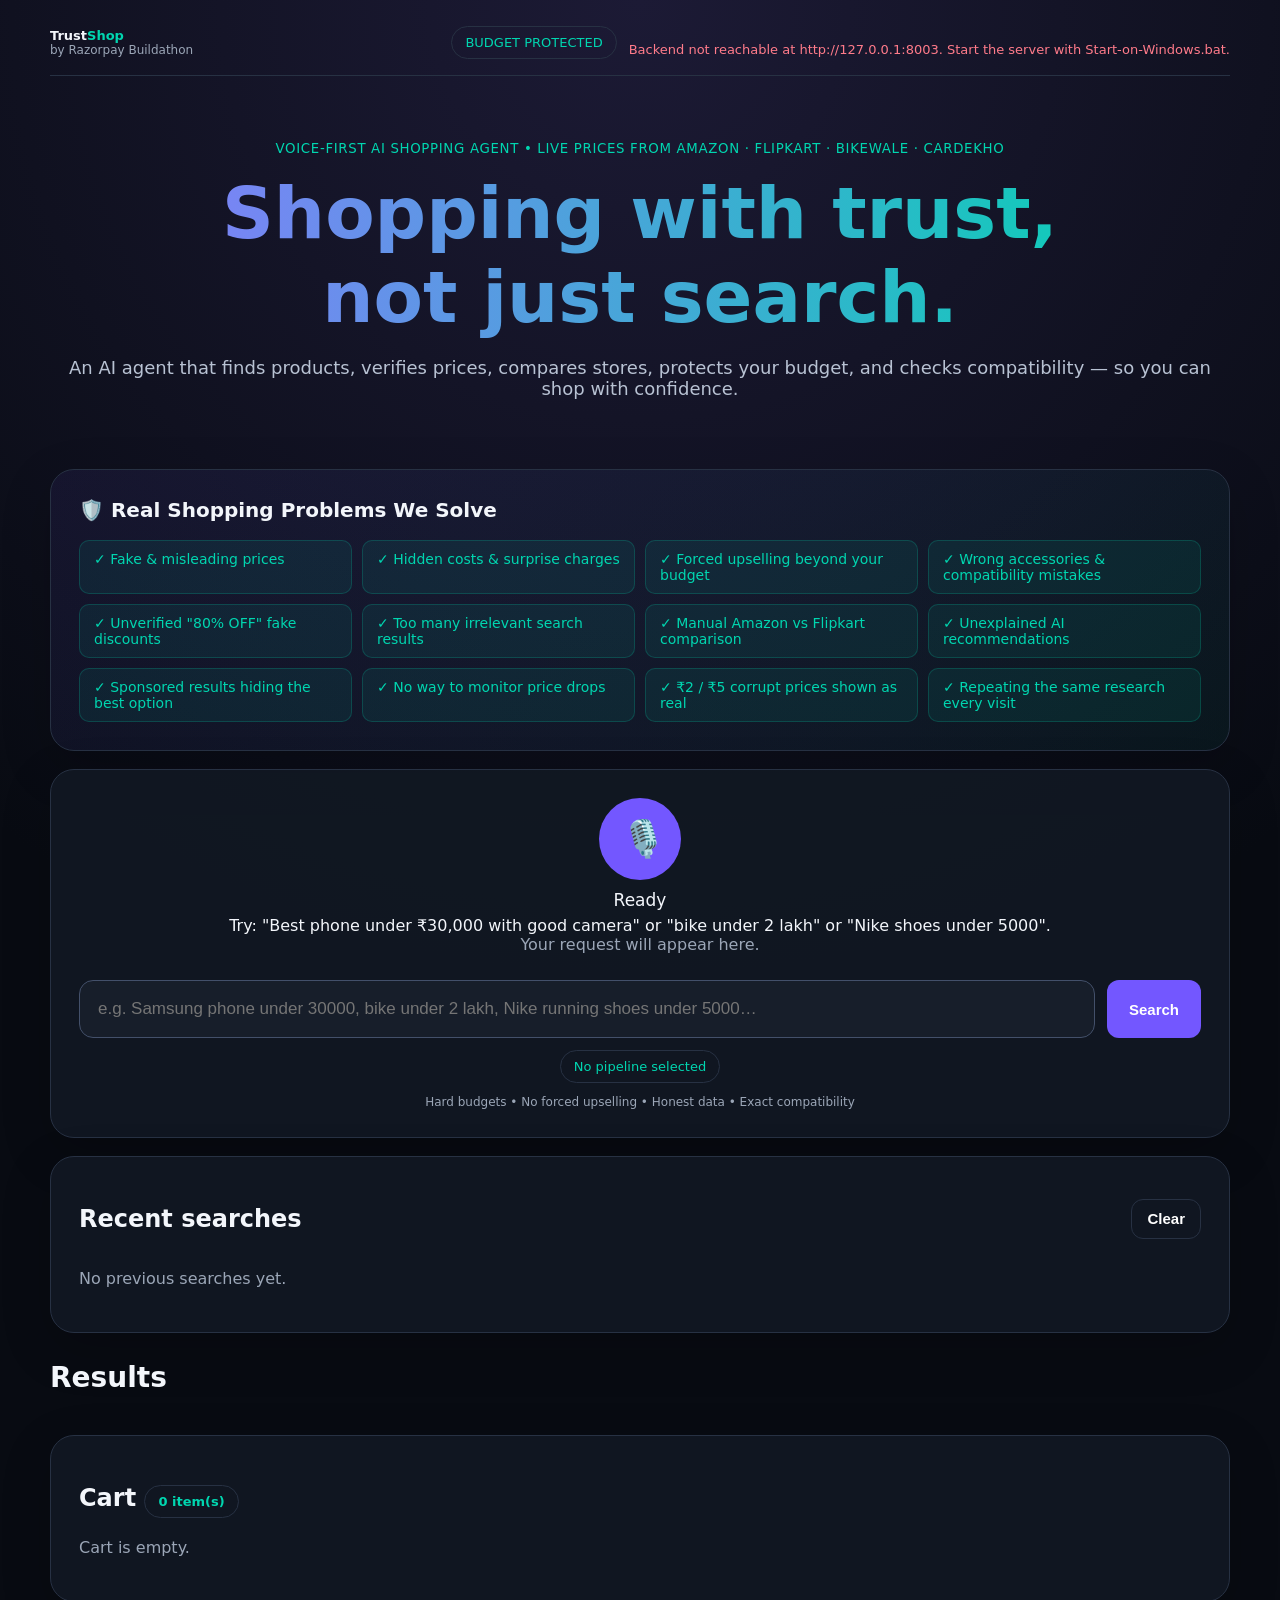
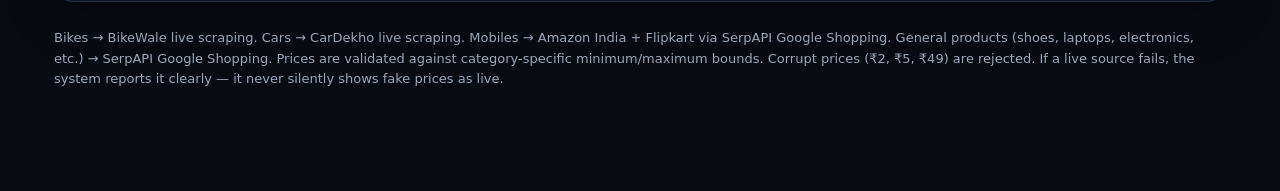
==== index.html @ 72bc0530 "TrustShop v3.2.0 - AI Shopping Agent (Razorpay Buildathon) FastAPI backend with mobile, bike, car, g" ====
<!doctype html>
<html lang="en">
<head>
  <meta charset="utf-8">
  <meta name="viewport" content="width=device-width, initial-scale=1">
  <title>TrustShop — AI Shopping Agent</title>
  <meta name="description" content="AI shopping agent that finds products across the web, verifies prices, protects your budget, checks compatibility, and helps you make a trustworthy purchase decision.">
  <link rel="stylesheet" href="styles.css">
</head>
<body>
<div class="app">
  <header class="topbar">
    <div class="brand">Trust<span>Shop</span> <small class="brand-sub">by Razorpay Buildathon</small></div>
    <div class="topbar-right">
      <div class="pill customer-first" title="Hard budgets · No forced upselling · Honest data · Exact compatibility">BUDGET PROTECTED</div>
      <div id="backendStatus" class="backend-status">Connecting…</div>
    </div>
  </header>

  <section class="hero">
    <small>VOICE-FIRST AI SHOPPING AGENT • LIVE PRICES FROM AMAZON · FLIPKART · BIKEWALE · CARDEKHO</small>
    <h1>Shopping with trust,<br>not just search.</h1>
    <p>An AI agent that finds products, verifies prices, compares stores, protects your budget, and checks compatibility — so you can shop with confidence.</p>
  </section>

  <!-- Problems Solved Dashboard -->
  <section class="panel problems-panel">
    <h2 class="problems-title">🛡️ Real Shopping Problems We Solve</h2>
    <div class="problems-grid">
      <div class="problem-item solved">✓ Fake &amp; misleading prices</div>
      <div class="problem-item solved">✓ Hidden costs &amp; surprise charges</div>
      <div class="problem-item solved">✓ Forced upselling beyond your budget</div>
      <div class="problem-item solved">✓ Wrong accessories &amp; compatibility mistakes</div>
      <div class="problem-item solved">✓ Unverified "80% OFF" fake discounts</div>
      <div class="problem-item solved">✓ Too many irrelevant search results</div>
      <div class="problem-item solved">✓ Manual Amazon vs Flipkart comparison</div>
      <div class="problem-item solved">✓ Unexplained AI recommendations</div>
      <div class="problem-item solved">✓ Sponsored results hiding the best option</div>
      <div class="problem-item solved">✓ No way to monitor price drops</div>
      <div class="problem-item solved">✓ ₹2 / ₹5 corrupt prices shown as real</div>
      <div class="problem-item solved">✓ Repeating the same research every visit</div>
    </div>
  </section>

  <section class="voice-card">
    <button id="mic" class="mic" type="button" aria-label="Start voice search">🎙️</button>
    <div id="status" class="status">Ready</div>
    <div id="assistant">Try: "Best phone under ₹30,000 with good camera" or "bike under 2 lakh" or "Nike shoes under 5000".</div>
    <div id="transcript" class="muted">Your request will appear here.</div>

    <div class="type-row">
      <input id="input" type="text" autocomplete="off"
             placeholder="e.g. Samsung phone under 30000, bike under 2 lakh, Nike running shoes under 5000…"
             aria-label="Search request">
      <button id="send" type="button">Search</button>
    </div>

    <div id="flow" class="pill">No pipeline selected</div>
    <div class="customer-rules">Hard budgets • No forced upselling • Honest data • Exact compatibility</div>

    <!-- Conversational context -->
    <div id="contextBar" class="context-bar hidden">
      <span id="contextLabel">Refining previous search:</span>
      <button id="clearContext" type="button" class="secondary small">New search</button>
    </div>
  </section>

  <section class="panel">
    <div class="head">
      <h2>Recent searches</h2>
      <button id="clear" type="button" class="secondary">Clear</button>
    </div>
    <div id="history"></div>
  </section>

  <!-- Price Watch Panel -->
  <section class="panel watchlist-panel" id="watchlistPanel" style="display:none">
    <div class="head">
      <h2>⏰ Price Watch</h2>
      <button id="clearWatch" type="button" class="secondary">Clear all</button>
    </div>
    <div id="watchlist"></div>
  </section>

  <section class="section-title">
    <h2 id="title">Results</h2>
    <div id="results" class="grid"></div>
  </section>

  <section id="cart" class="panel cart"></section>

  <p class="note">
    Bikes → BikeWale live scraping. Cars → CarDekho live scraping. Mobiles → Amazon India + Flipkart via SerpAPI Google Shopping.
    General products (shoes, laptops, electronics, etc.) → SerpAPI Google Shopping.
    Prices are validated against category-specific minimum/maximum bounds. Corrupt prices (₹2, ₹5, ₹49) are rejected.
    If a live source fails, the system reports it clearly — it never silently shows fake prices as live.
  </p>
</div>

<script src="app.js?v=20260905-v6"></script>
</body>
</html>
---- styles.css ----
:root {
  --bg: #080b12;
  --panel: #111722;
  --panel2: #171e2a;
  --text: #f3f6fb;
  --muted: #9ba6b7;
  --accent: #7357ff;
  --accent2: #00d6b0;
  --border: #273143;
  --warn: #ffcf66;
  --danger: #ff7b8a;
  --demo-color: #ff9a3c;
  --live-color: #00d6b0;
}

* { box-sizing: border-box; }

html, body {
  margin: 0;
  min-height: 100%;
  background: radial-gradient(circle at 50% 0, #1c1a35, #080b12 55%);
  color: var(--text);
  font-family: Inter, "Segoe UI", system-ui, sans-serif;
}

body { padding: 0 0 80px; }

.app {
  width: min(1180px, calc(100% - 32px));
  margin: auto;
}

/* ── Topbar ─────────────────────────────────────────────────────────────────── */
.topbar {
  display: flex;
  justify-content: space-between;
  align-items: center;
  gap: 20px;
  padding: 26px 0 16px;
  border-bottom: 1px solid var(--border);
}
.brand { font-size: 24px; font-weight: 800; }
.brand span { color: var(--accent2); }

/* ── Pill ───────────────────────────────────────────────────────────────────── */
.pill {
  display: inline-block;
  border: 1px solid var(--border);
  border-radius: 999px;
  padding: 8px 13px;
  color: var(--accent2);
  font-size: 13px;
}
.customer-first { cursor: help; }

/* ── Hero ───────────────────────────────────────────────────────────────────── */
.hero { text-align: center; padding: 62px 10px 34px; }
.hero small { color: var(--accent2); letter-spacing: .05em; }
.hero h1 {
  font-size: clamp(38px, 7vw, 72px);
  margin: 14px 0 10px;
  background: linear-gradient(90deg, #8b78ff, #00d6b0);
  -webkit-background-clip: text;
  background-clip: text;
  color: transparent;
}
.hero p { font-size: 18px; color: #b8c2d3; }

/* ── Cards ──────────────────────────────────────────────────────────────────── */
.voice-card, .panel {
  background: rgba(17, 23, 34, .96);
  border: 1px solid var(--border);
  border-radius: 24px;
  padding: 28px;
  margin: 18px 0;
  box-shadow: 0 16px 50px rgba(0,0,0,.18);
}
.voice-card { text-align: center; }

/* ── Mic button ─────────────────────────────────────────────────────────────── */
.mic {
  width: 82px; height: 82px;
  border: 0;
  border-radius: 50%;
  background: var(--accent);
  color: white;
  font-size: 36px;
  cursor: pointer;
  box-shadow: 0 0 0 0 rgba(115,87,255,.5);
  transition: transform .15s, box-shadow .15s;
}
.mic:hover { transform: scale(1.05); }
.mic.listening { box-shadow: 0 0 0 16px rgba(115,87,255,.14); animation: pulse 1.5s infinite; }
.mic:disabled { opacity: .4; cursor: not-allowed; }

@keyframes pulse {
  0%, 100% { box-shadow: 0 0 0 0 rgba(115,87,255,.4); }
  50% { box-shadow: 0 0 0 18px rgba(115,87,255,.08); }
}

.status { font-size: 17px; margin: 10px 0 6px; }
.backend-status { margin-top: 13px; font-size: 13px; color: var(--muted); }
.customer-rules { margin-top: 12px; color: var(--muted); font-size: 12px; }

/* ── Input row ──────────────────────────────────────────────────────────────── */
.type-row {
  display: flex;
  gap: 12px;
  margin: 26px 0 12px;
  text-align: left;
}
.type-row input {
  flex: 1;
  min-width: 0;
  height: 58px;
  padding: 0 18px;
  border: 1px solid #43506a;
  border-radius: 14px;
  background: var(--panel2);
  color: var(--text);
  font-size: 17px;
  outline: none;
}
.type-row input:focus {
  border-color: #9a8bff;
  box-shadow: 0 0 0 3px rgba(115,87,255,.18);
}

/* ── Buttons ────────────────────────────────────────────────────────────────── */
button {
  border: 0;
  border-radius: 12px;
  background: var(--accent);
  color: white;
  font-weight: 800;
  padding: 0 22px;
  min-height: 50px;
  cursor: pointer;
  font-size: 15px;
  transition: filter .12s;
}
button:hover { filter: brightness(1.08); }
button:disabled { opacity: .5; cursor: not-allowed; }
.secondary {
  background: transparent;
  border: 1px solid var(--border);
  min-height: 40px;
  padding: 0 15px;
  font-weight: 600;
}

/* ── Section title / grid ───────────────────────────────────────────────────── */
.section-title { margin-top: 28px; }
.section-title h2 { font-size: 28px; }
.head { display: flex; justify-content: space-between; align-items: center; gap: 15px; }
.grid {
  display: grid;
  grid-template-columns: repeat(auto-fill, minmax(290px, 1fr));
  gap: 18px;
}

/* ── Product card ───────────────────────────────────────────────────────────── */
.product {
  background: var(--panel2);
  border: 1px solid var(--border);
  border-radius: 18px;
  padding: 20px;
  display: flex;
  flex-direction: column;
  gap: 6px;
}
.product h3 { margin: 0; font-size: 18px; line-height: 1.35; }
.product img {
  width: 100%;
  height: 190px;
  object-fit: contain;
  background: #0d121b;
  border-radius: 12px;
  margin-bottom: 4px;
}
.brand { font-size: 13px; margin: 0; }
.specs { font-size: 13px; margin: 0; }
.source-note { font-size: 12px; margin: 0; }

/* ── Badges ─────────────────────────────────────────────────────────────────── */
.card-badges { display: flex; gap: 8px; flex-wrap: wrap; align-items: center; }
.live-badge {
  font-size: 12px;
  font-weight: 700;
  color: var(--live-color);
  background: rgba(0, 214, 176, .1);
  border: 1px solid rgba(0, 214, 176, .25);
  padding: 3px 8px;
  border-radius: 6px;
}
.demo-badge {
  font-size: 12px;
  font-weight: 700;
  color: var(--demo-color);
  background: rgba(255, 154, 60, .12);
  border: 1px solid rgba(255, 154, 60, .3);
  padding: 3px 8px;
  border-radius: 6px;
}
.demo-warning {
  font-size: 11px;
  color: var(--demo-color);
}

/* ── Price block ────────────────────────────────────────────────────────────── */
.price { font-size: 22px; font-weight: 800; margin: 6px 0; }

.seller-prices { margin: 6px 0; }
.best-price { font-size: 20px; font-weight: 800; margin-bottom: 6px; }
.price-row {
  display: flex;
  justify-content: space-between;
  font-size: 13px;
  color: var(--muted);
  padding: 3px 0;
  border-top: 1px solid rgba(255,255,255,.05);
}

/* ── Match score / why block ────────────────────────────────────────────────── */
.why-product {
  margin: 8px 0;
  padding: 10px 12px;
  border: 1px solid var(--border);
  border-radius: 12px;
  color: #cbd4e3;
  font-size: 13px;
  line-height: 1.5;
}
.why-product p { margin: 4px 0; }
.match-score {
  font-size: 12px;
  font-weight: 700;
  color: var(--accent2);
  margin-bottom: 4px;
}
.match-score small { font-weight: 400; color: var(--muted); }

/* ── Actions ────────────────────────────────────────────────────────────────── */
.actions {
  display: flex;
  gap: 8px;
  flex-wrap: wrap;
  margin-top: 10px;
}
.actions button, .actions a, .action-link {
  min-height: 40px;
  padding: 0 12px;
  border-radius: 10px;
  font-weight: 700;
  font-size: 13px;
  text-decoration: none;
  display: inline-flex;
  align-items: center;
  justify-content: center;
  cursor: pointer;
}
.action-link {
  background: #273143;
  color: #fff;
  border: 1px solid var(--border);
  transition: filter .12s;
}
.action-link:hover { filter: brightness(1.15); }

/* ── Loading state ──────────────────────────────────────────────────────────── */
.loading-state { text-align: center; }
.loader {
  display: inline-block;
  width: 36px;
  height: 36px;
  border: 3px solid var(--border);
  border-top-color: var(--accent);
  border-radius: 50%;
  animation: spin .8s linear infinite;
  margin-bottom: 12px;
}
@keyframes spin { to { transform: rotate(360deg); } }

/* ── Recent history ─────────────────────────────────────────────────────────── */
.hist {
  display: flex;
  width: 100%;
  min-height: 64px;
  flex-direction: column;
  align-items: flex-start;
  text-align: left;
  background: var(--panel2);
  border: 1px solid transparent;
  margin: 9px 0;
  padding: 12px 16px;
  border-radius: 12px;
  transition: border-color .12s;
}
.hist:hover { border-color: var(--border); }
.hist b { font-size: 15px; }
.hist span { font-size: 12px; color: var(--muted); margin-top: 4px; }

/* ── Cart ───────────────────────────────────────────────────────────────────── */
.row {
  display: flex;
  justify-content: space-between;
  gap: 16px;
  align-items: center;
  padding: 12px 0;
  border-bottom: 1px solid var(--border);
}
.cart-row { flex-wrap: wrap; }
.cart-total { border-bottom: none; }
.qty-controls { display: flex; gap: 6px; }
.qty-controls button {
  min-height: 32px;
  padding: 0 12px;
  font-size: 16px;
  font-weight: 900;
  border-radius: 8px;
}
.remove-btn { background: rgba(255,123,138,.15); color: var(--danger); border: 1px solid var(--danger); }
.remove-btn:hover { background: rgba(255,123,138,.25); filter: none; }
.price-change { font-size: 11px; color: var(--warn); display: block; }

.recommendations h3 { margin-top: 0; }
.recommendations .row button { min-height: 34px; padding: 0 12px; font-size: 13px; }
.compat-warn { color: var(--warn); font-size: 13px; }

/* ── Source note panel ──────────────────────────────────────────────────────── */
.source-note-panel { grid-column: 1 / -1; }

/* ── Footer note ────────────────────────────────────────────────────────────── */
.note { color: var(--muted); font-size: 13px; line-height: 1.6; padding: 8px 4px; }
.error-detail { word-break: break-all; }

/* ── Utilities ──────────────────────────────────────────────────────────────── */
.muted { color: var(--muted); }
.success { color: var(--accent2); }
.error { color: var(--danger); }

/* ── Responsive ─────────────────────────────────────────────────────────────── */
@media (max-width: 650px) {
  .app { width: calc(100% - 20px); }
  .topbar { align-items: flex-start; flex-wrap: wrap; }
  .hero { padding-top: 40px; }
  .type-row { flex-direction: column; }
  .type-row input, .type-row button { width: 100%; }
  .grid { grid-template-columns: 1fr; }
  .actions { flex-direction: column; }
  .actions button, .action-link { width: 100%; }
  .cart-row { flex-direction: column; align-items: flex-start; }
}

/* ── Brand update ───────────────────────────────────────────────────────────── */
.brand-sub { font-size: 12px; color: var(--muted); font-weight: 400; display: block; }
.topbar-right { display: flex; align-items: center; gap: 12px; flex-wrap: wrap; }

/* ── Problems Solved Panel ──────────────────────────────────────────────────── */
.problems-panel { background: linear-gradient(135deg, rgba(115,87,255,.08), rgba(0,214,176,.05)); }
.problems-title { margin: 0 0 18px; font-size: 20px; }
.problems-grid {
  display: grid;
  grid-template-columns: repeat(auto-fill, minmax(240px, 1fr));
  gap: 10px;
}
.problem-item {
  padding: 10px 14px;
  border-radius: 10px;
  font-size: 14px;
  font-weight: 500;
}
.problem-item.solved {
  color: var(--accent2);
  background: rgba(0, 214, 176, .08);
  border: 1px solid rgba(0, 214, 176, .2);
}

/* ── Context bar ────────────────────────────────────────────────────────────── */
.context-bar {
  display: flex;
  align-items: center;
  gap: 12px;
  margin-top: 10px;
  padding: 8px 14px;
  background: rgba(115, 87, 255, .1);
  border: 1px solid rgba(115, 87, 255, .3);
  border-radius: 10px;
  font-size: 13px;
  color: var(--accent);
  text-align: left;
}
.context-bar.hidden { display: none; }
.context-bar .secondary.small { min-height: 28px; padding: 0 10px; font-size: 12px; }

/* ── Price Watch Panel ──────────────────────────────────────────────────────── */
.watchlist-panel {}
.watch-row {
  display: flex;
  justify-content: space-between;
  align-items: center;
  gap: 12px;
  padding: 12px 0;
  border-bottom: 1px solid var(--border);
}
.watch-info { flex: 1; }
.watch-info b { display: block; margin-bottom: 4px; }
.watch-info .muted { font-size: 13px; }
.secondary.small { min-height: 32px; padding: 0 12px; font-size: 13px; }

/* ── Watch button ───────────────────────────────────────────────────────────── */
.watch-btn {
  background: rgba(115, 87, 255, .12);
  border: 1px solid rgba(115, 87, 255, .3) !important;
  color: var(--accent);
  font-weight: 600;
}
.watch-btn:hover { background: rgba(115, 87, 255, .22); filter: none; }

/* ── Best match badge ───────────────────────────────────────────────────────── */
.best-match-badge {
  font-size: 12px;
  font-weight: 700;
  color: var(--warn);
  background: rgba(255, 207, 102, .12);
  border: 1px solid rgba(255, 207, 102, .3);
  padding: 3px 8px;
  border-radius: 6px;
}

/* ── Match score colors ─────────────────────────────────────────────────────── */
.match-score {
  display: flex;
  align-items: center;
  gap: 8px;
  flex-wrap: wrap;
  margin-bottom: 8px;
}
.score-num { font-size: 20px; font-weight: 900; }
.score-label { font-size: 12px; font-weight: 600; text-transform: uppercase; letter-spacing: .04em; }
.score-high .score-num { color: var(--accent2); }
.score-mid .score-num { color: var(--warn); }
.score-low .score-num { color: var(--danger); }

/* ── Match reasons & warnings ───────────────────────────────────────────────── */
.match-reasons, .match-warnings { display: flex; flex-wrap: wrap; gap: 6px; margin: 6px 0; }
.reason-tag {
  font-size: 12px;
  background: rgba(0, 214, 176, .1);
  color: var(--accent2);
  border: 1px solid rgba(0, 214, 176, .2);
  padding: 3px 8px;
  border-radius: 6px;
}
.warn-tag {
  font-size: 12px;
  background: rgba(255, 207, 102, .1);
  color: var(--warn);
  border: 1px solid rgba(255, 207, 102, .25);
  padding: 3px 8px;
  border-radius: 6px;
}

/* ── Trust layer ────────────────────────────────────────────────────────────── */
.trust-layer {
  display: flex;
  flex-wrap: wrap;
  gap: 6px;
  margin: 6px 0;
  padding: 8px 10px;
  background: rgba(255,255,255,.03);
  border-radius: 8px;
  border: 1px solid var(--border);
}
.trust-ok { font-size: 12px; color: var(--accent2); }
.trust-demo { font-size: 12px; color: var(--demo-color); }
.trust-warn { font-size: 12px; color: var(--warn); }
.trust-muted { font-size: 12px; color: var(--muted); }

/* ── Price comparison note ──────────────────────────────────────────────────── */
.price-compare-note {
  font-size: 13px;
  font-weight: 600;
  color: var(--accent2);
  padding-top: 4px;
  margin-top: 4px;
  border-top: 1px dashed rgba(0,214,176,.2);
}
.price-row .action-link.small { min-height: 24px; padding: 0 6px; font-size: 11px; }

/* ── No results tips ────────────────────────────────────────────────────────── */
.no-results-tips ul { padding-left: 20px; margin: 8px 0; }
.no-results-tips li { margin: 4px 0; font-size: 14px; }

/* ── Budget protection note ─────────────────────────────────────────────────── */
.budget-note { color: var(--accent2); font-weight: 600; }

/* ── Checkout button ────────────────────────────────────────────────────────── */
.checkout-btn {
  background: linear-gradient(135deg, var(--accent), var(--accent2));
  color: white;
  font-weight: 800;
  font-size: 16px;
  padding: 0 32px;
  min-height: 56px;
  border-radius: 14px;
  border: 0;
  cursor: pointer;
  transition: filter .12s;
}
.checkout-btn:hover { filter: brightness(1.1); }

/* ── Cart note ──────────────────────────────────────────────────────────────── */
.cart-note { font-size: 12px; margin-top: 4px; }

/* ── Compatibility note ─────────────────────────────────────────────────────── */
.compat-note { font-size: 13px; color: var(--accent2); margin: 0 0 6px; }

/* ── Trust checkout panel ───────────────────────────────────────────────────── */
.trust-checkout-panel h3 { margin: 0 0 14px; }
.trust-checkout-grid {
  display: grid;
  grid-template-columns: repeat(auto-fill, minmax(200px, 1fr));
  gap: 8px;
}
.trust-checkout-item {
  font-size: 14px;
  color: var(--accent2);
  padding: 8px 12px;
  background: rgba(0,214,176,.07);
  border-radius: 8px;
  border: 1px solid rgba(0,214,176,.15);
}

/* ── Form inputs ────────────────────────────────────────────────────────────── */
.form-group { margin-bottom: 16px; }
.form-group label { display: block; font-size: 13px; color: var(--muted); margin-bottom: 6px; }
.form-input {
  width: 100%;
  padding: 12px 16px;
  background: var(--panel2);
  color: var(--text);
  border: 1px solid var(--border);
  border-radius: 10px;
  font-size: 15px;
  font-family: inherit;
  outline: none;
  box-sizing: border-box;
  resize: vertical;
}
.form-input:focus {
  border-color: var(--accent);
  box-shadow: 0 0 0 3px rgba(115,87,255,.15);
}

/* ── Order status tracker ───────────────────────────────────────────────────── */
.order-status-track {
  display: flex;
  justify-content: center;
  gap: 8px;
  flex-wrap: wrap;
  margin: 24px 0;
}
.status-step {
  padding: 8px 16px;
  border-radius: 999px;
  font-size: 13px;
  font-weight: 600;
  background: var(--panel2);
  color: var(--muted);
  border: 1px solid var(--border);
}
.status-step.active {
  background: rgba(0, 214, 176, .12);
  color: var(--accent2);
  border-color: rgba(0, 214, 176, .3);
}

/* ── Backend status badges ──────────────────────────────────────────────────── */
.backend-status.success { color: var(--accent2); }
.backend-status.error { color: var(--danger); }

/* ── Spec tags (vehicle engine, body type, fuel) ───────────────────────────── */
.spec-tags {
  display: flex;
  flex-wrap: wrap;
  gap: 5px;
  margin: 6px 0 10px;
}
.spec-engine {
  font-size: 11px;
  font-weight: 700;
  padding: 3px 9px;
  border-radius: 6px;
  background: rgba(115, 87, 255, .15);
  color: var(--accent);
  border: 1px solid rgba(115, 87, 255, .3);
  letter-spacing: .02em;
}
.spec-ev {
  font-size: 11px;
  font-weight: 700;
  padding: 3px 9px;
  border-radius: 6px;
  background: rgba(0, 214, 176, .12);
  color: var(--accent2);
  border: 1px solid rgba(0, 214, 176, .25);
}
.spec-tag {
  font-size: 11px;
  padding: 3px 8px;
  border-radius: 6px;
  background: rgba(255,255,255,.05);
  color: var(--muted);
  border: 1px solid var(--border);
  text-transform: capitalize;
}

/* ── Engine CC badge (in card-badges row) ───────────────────────────────────── */
.cc-badge {
  background: rgba(115, 87, 255, .18);
  color: var(--accent);
  border: 1px solid rgba(115, 87, 255, .35);
  border-radius: 6px;
  padding: 2px 7px;
  font-size: 11px;
  font-weight: 700;
  letter-spacing: .03em;
}

/* ── Card polish — hover lift & subtle glow ─────────────────────────────────── */
.product {
  transition: transform .15s ease, box-shadow .15s ease;
}
.product:hover {
  transform: translateY(-3px);
  box-shadow: 0 8px 30px rgba(115, 87, 255, .12);
}

/* ── Match score improvement — larger number ─────────────────────────────────── */
.score-num {
  font-size: 28px;
  font-weight: 900;
  line-height: 1;
  letter-spacing: -.02em;
}
.score-label {
  font-size: 11px;
  font-weight: 500;
  opacity: .7;
  margin-top: 2px;
}

/* ── Budget note in loading state ────────────────────────────────────────────── */
.loading-state .budget-note,
.loading-state p.muted {
  font-size: 14px;
  margin: 4px 0;
}
.loading-state {
  text-align: center;
  padding: 32px 20px;
}

/* ── Better product name typography ──────────────────────────────────────────── */
.product h3 {
  font-size: 15px;
  font-weight: 700;
  line-height: 1.4;
  margin: 8px 0 4px;
  color: var(--text);
}
.product .brand {
  font-size: 12px;
  margin: 0 0 8px;
  font-weight: 600;
  text-transform: uppercase;
  letter-spacing: .06em;
  color: var(--accent2);
  opacity: .75;
}

/* ── Watch price inline input ────────────────────────────────────────────────── */
.watch-inline {
  display: flex;
  gap: 6px;
  align-items: center;
  margin-top: 6px;
  flex-wrap: wrap;
}
.watch-input {
  flex: 1;
  min-width: 120px;
  padding: 6px 10px;
  background: var(--panel2);
  color: var(--text);
  border: 1px solid var(--accent);
  border-radius: 8px;
  font-size: 14px;
  font-family: inherit;
  outline: none;
}
.watch-confirm {
  background: var(--accent2);
  color: #000;
  font-weight: 700;
  font-size: 13px;
  border: 0;
  border-radius: 8px;
  padding: 6px 14px;
  cursor: pointer;
  min-height: unset;
}

/* ── Source note panel ───────────────────────────────────────────────────────── */
.source-note-panel {
  border-top: 2px dashed var(--border);
  margin-top: 8px;
  font-size: 13px;
}
.source-note-panel b { color: var(--muted); }

/* ── Frequently Bought Together (Flipkart-style accessories) ─────────────────── */
.fbt-panel {
  margin-top: 24px;
  border-top: 2px solid var(--accent);
  background: linear-gradient(135deg, #111722 80%, #131b2e);
}
.fbt-header {
  display: flex;
  align-items: center;
  gap: 10px;
  flex-wrap: wrap;
  margin-bottom: 8px;
}
.fbt-title {
  font-size: 16px;
  font-weight: 800;
  color: var(--text);
}
.fbt-subtitle {
  font-size: 13px;
  color: var(--muted);
  flex: 1;
}
.fbt-live-badge {
  background: var(--live-color);
  color: #000;
  font-size: 10px;
  font-weight: 700;
  padding: 2px 8px;
  border-radius: 999px;
  letter-spacing: .06em;
}
.acc-types-container {
  display: flex;
  flex-direction: column;
  gap: 18px;
  margin-top: 12px;
}
.acc-type-group {}
.acc-type-label {
  font-size: 13px;
  font-weight: 700;
  color: var(--accent2);
  text-transform: uppercase;
  letter-spacing: .07em;
  margin: 0 0 8px;
}
.acc-type-cards {
  display: flex;
  gap: 12px;
  overflow-x: auto;
  padding-bottom: 4px;
  scrollbar-width: thin;
  scrollbar-color: var(--border) transparent;
}
.acc-card {
  display: flex;
  flex-direction: column;
  background: var(--panel2);
  border: 1px solid var(--border);
  border-radius: 12px;
  padding: 12px;
  min-width: 180px;
  max-width: 200px;
  flex-shrink: 0;
  transition: border-color .2s, transform .15s;
}
.acc-card:hover {
  border-color: var(--accent);
  transform: translateY(-2px);
}
.acc-img {
  width: 100%;
  height: 90px;
  object-fit: contain;
  border-radius: 8px;
  background: #1c2333;
  margin-bottom: 8px;
}
.acc-img-placeholder {
  width: 100%;
  height: 90px;
  display: flex;
  align-items: center;
  justify-content: center;
  font-size: 36px;
  background: #1c2333;
  border-radius: 8px;
  margin-bottom: 8px;
}
.acc-info {
  display: flex;
  flex-direction: column;
  gap: 4px;
  flex: 1;
}
.acc-name {
  font-size: 12px;
  font-weight: 600;
  color: var(--text);
  margin: 0;
  line-height: 1.4;
  display: -webkit-box;
  -webkit-line-clamp: 2;
  -webkit-box-orient: vertical;
  overflow: hidden;
}
.acc-reason {
  font-size: 11px;
  margin: 0;
  line-height: 1.3;
  opacity: .8;
}
.acc-footer {
  display: flex;
  align-items: center;
  justify-content: space-between;
  gap: 4px;
  margin-top: 4px;
}
.acc-price {
  font-size: 14px;
  font-weight: 800;
  color: var(--accent2);
}
.acc-badge {
  font-size: 9px;
  font-weight: 700;
  padding: 2px 6px;
  border-radius: 999px;
  letter-spacing: .05em;
}
.acc-badge.live { background: var(--live-color); color: #000; }
.acc-badge.demo { background: var(--border); color: var(--muted); }
.acc-actions {
  display: flex;
  gap: 6px;
  margin-top: 6px;
  align-items: center;
}
.acc-add-btn {
  flex: 1;
  background: var(--accent);
  color: #fff;
  font-size: 12px;
  font-weight: 700;
  border: 0;
  border-radius: 8px;
  padding: 6px 10px;
  cursor: pointer;
  min-height: unset;
  transition: background .15s;
}
.acc-add-btn:hover { background: #5e44e8; }
.acc-view-link {
  font-size: 11px;
  color: var(--muted);
  text-decoration: none;
  white-space: nowrap;
}
.acc-view-link:hover { color: var(--text); }
.acc-badge-sm {
  font-size: 10px;
  background: var(--accent);
  color: #fff;
  padding: 1px 6px;
  border-radius: 999px;
  font-weight: 700;
  letter-spacing: .04em;
  vertical-align: middle;
}
.compat-note {
  font-size: 12px;
  color: var(--accent2);
  margin: 2px 0 8px;
}
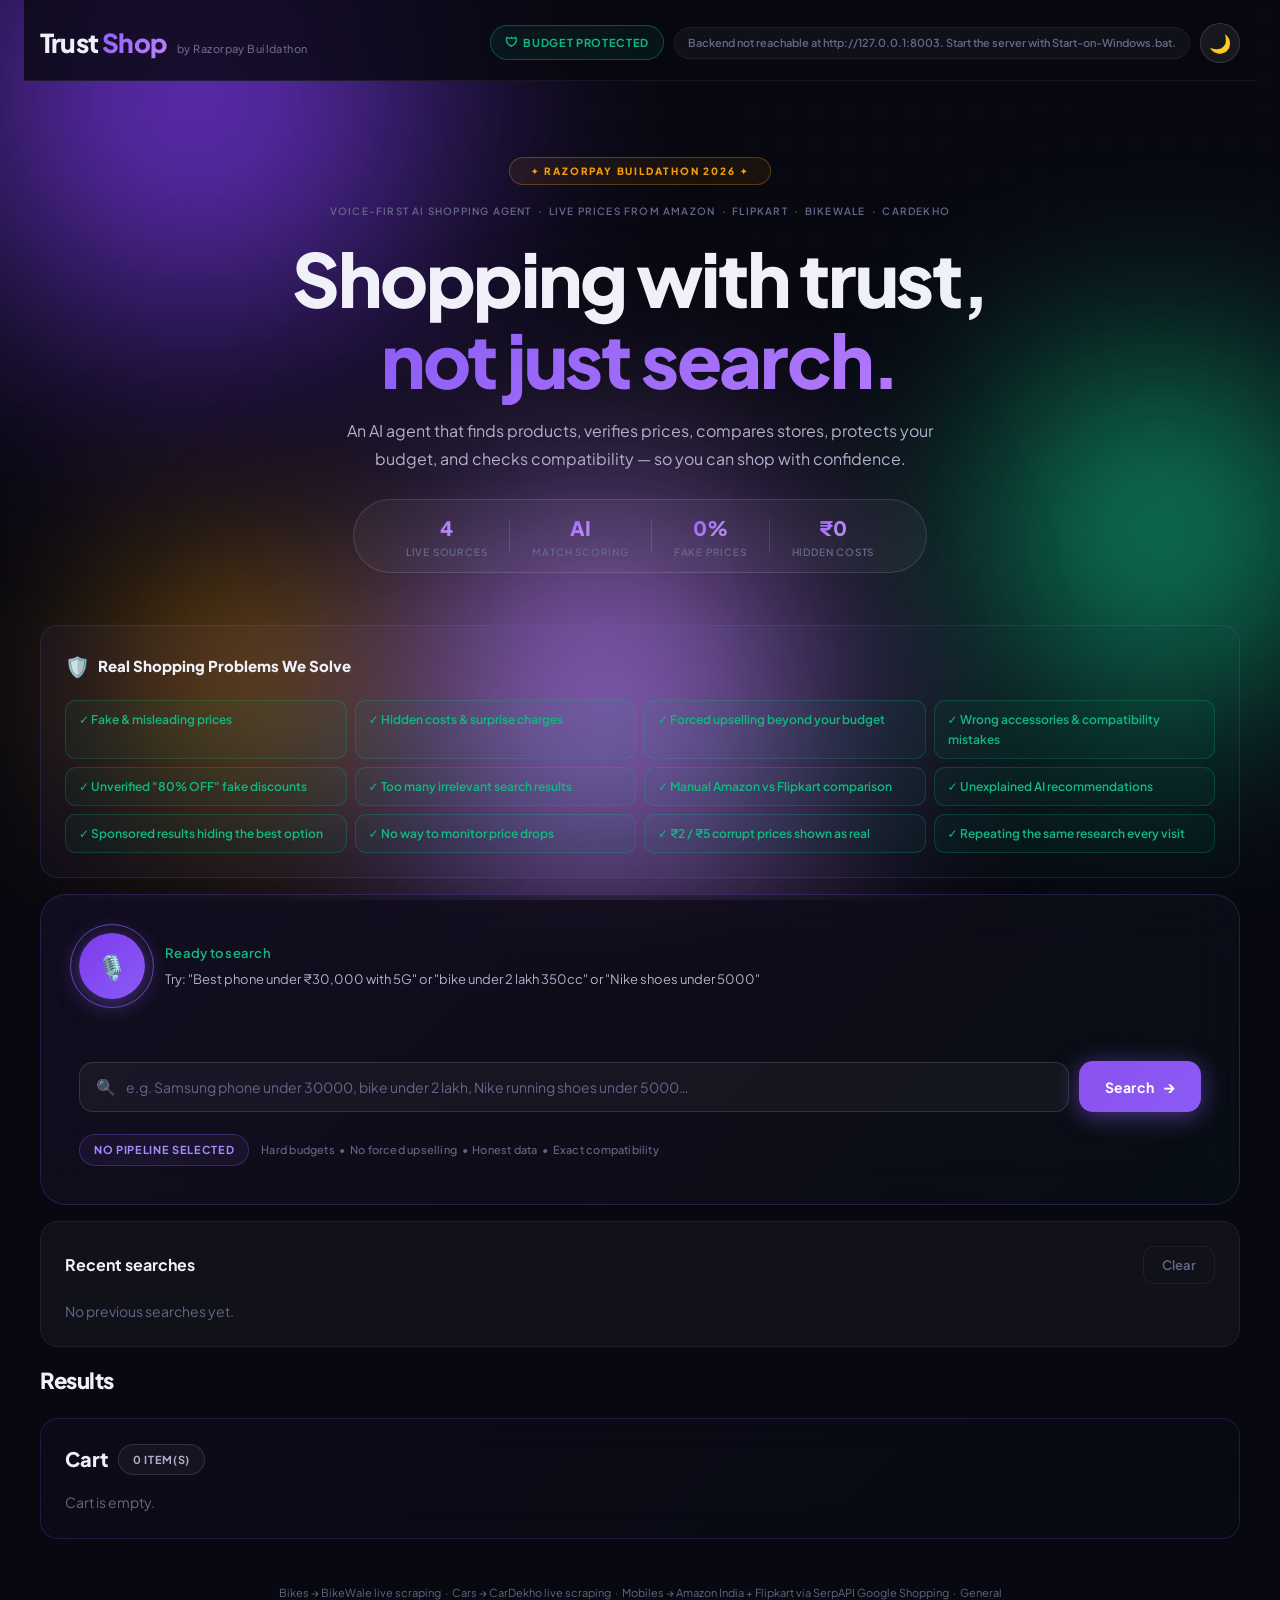
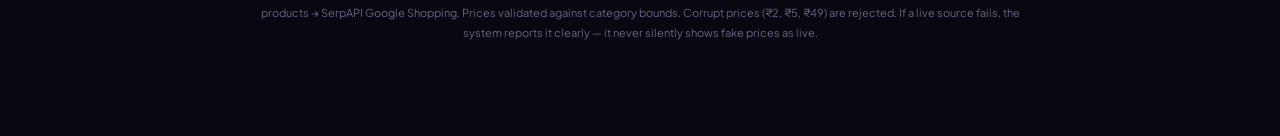
==== commit 69070852: "feat: premium UI v4 + model-specific accessories for mobile/bike/car - styles.css: full redesign — v" ====
--- a/index.html
+++ b/index.html
@@ -1,31 +1,61 @@
 <!doctype html>
-<html lang="en">
+<html lang="en" data-theme="dark">
 <head>
   <meta charset="utf-8">
   <meta name="viewport" content="width=device-width, initial-scale=1">
   <title>TrustShop — AI Shopping Agent</title>
   <meta name="description" content="AI shopping agent that finds products across the web, verifies prices, protects your budget, checks compatibility, and helps you make a trustworthy purchase decision.">
+  <link rel="preconnect" href="https://fonts.googleapis.com">
+  <link rel="preconnect" href="https://fonts.gstatic.com" crossorigin>
+  <link href="https://fonts.googleapis.com/css2?family=Plus+Jakarta+Sans:ital,wght@0,400;0,500;0,600;0,700;0,800;1,400&display=swap" rel="stylesheet">
   <link rel="stylesheet" href="styles.css">
 </head>
 <body>
+
+<!-- Animated background -->
+<div class="bg-canvas" aria-hidden="true">
+  <div class="orb orb-1"></div>
+  <div class="orb orb-2"></div>
+  <div class="orb orb-3"></div>
+  <div class="orb orb-4"></div>
+  <div class="grid-overlay"></div>
+</div>
+
 <div class="app">
+
   <header class="topbar">
-    <div class="brand">Trust<span>Shop</span> <small class="brand-sub">by Razorpay Buildathon</small></div>
+    <div class="brand">
+      Trust<span>Shop</span>
+      <small class="brand-sub">by Razorpay Buildathon</small>
+    </div>
     <div class="topbar-right">
-      <div class="pill customer-first" title="Hard budgets · No forced upselling · Honest data · Exact compatibility">BUDGET PROTECTED</div>
+      <div class="pill customer-first" title="Hard budgets · No forced upselling · Honest data · Exact compatibility">
+        <span class="shield-icon">🛡</span> BUDGET PROTECTED
+      </div>
       <div id="backendStatus" class="backend-status">Connecting…</div>
+      <button id="themeToggle" class="theme-toggle" aria-label="Toggle dark/light mode" title="Toggle theme">🌙</button>
     </div>
   </header>
 
   <section class="hero">
-    <small>VOICE-FIRST AI SHOPPING AGENT • LIVE PRICES FROM AMAZON · FLIPKART · BIKEWALE · CARDEKHO</small>
-    <h1>Shopping with trust,<br>not just search.</h1>
-    <p>An AI agent that finds products, verifies prices, compares stores, protects your budget, and checks compatibility — so you can shop with confidence.</p>
-  </section>
-
-  <!-- Problems Solved Dashboard -->
+    <div class="hero-badge">✦ RAZORPAY BUILDATHON 2026 ✦</div>
+    <small class="hero-ticker">VOICE-FIRST AI SHOPPING AGENT &nbsp;·&nbsp; LIVE PRICES FROM AMAZON &nbsp;·&nbsp; FLIPKART &nbsp;·&nbsp; BIKEWALE &nbsp;·&nbsp; CARDEKHO</small>
+    <h1>Shopping with trust,<br><span class="gradient-text">not just search.</span></h1>
+    <p class="hero-desc">An AI agent that finds products, verifies prices, compares stores, protects your budget, and checks compatibility — so you can shop with confidence.</p>
+    <div class="hero-stats">
+      <div class="stat"><span class="stat-num">4</span><span class="stat-label">Live Sources</span></div>
+      <div class="stat-divider"></div>
+      <div class="stat"><span class="stat-num">AI</span><span class="stat-label">Match Scoring</span></div>
+      <div class="stat-divider"></div>
+      <div class="stat"><span class="stat-num">0%</span><span class="stat-label">Fake Prices</span></div>
+      <div class="stat-divider"></div>
+      <div class="stat"><span class="stat-num">₹0</span><span class="stat-label">Hidden Costs</span></div>
+    </div>
+  </section>
+
+  <!-- Problems Solved -->
   <section class="panel problems-panel">
-    <h2 class="problems-title">🛡️ Real Shopping Problems We Solve</h2>
+    <h2 class="problems-title"><span class="problems-icon">🛡️</span> Real Shopping Problems We Solve</h2>
     <div class="problems-grid">
       <div class="problem-item solved">✓ Fake &amp; misleading prices</div>
       <div class="problem-item solved">✓ Hidden costs &amp; surprise charges</div>
@@ -42,29 +72,44 @@
     </div>
   </section>
 
+  <!-- Search -->
   <section class="voice-card">
-    <button id="mic" class="mic" type="button" aria-label="Start voice search">🎙️</button>
-    <div id="status" class="status">Ready</div>
-    <div id="assistant">Try: "Best phone under ₹30,000 with good camera" or "bike under 2 lakh" or "Nike shoes under 5000".</div>
-    <div id="transcript" class="muted">Your request will appear here.</div>
+    <div class="voice-top">
+      <button id="mic" class="mic" type="button" aria-label="Start voice search">🎙️</button>
+      <div class="voice-labels">
+        <div id="status" class="status">Ready to search</div>
+        <div id="assistant" class="assistant-text">Try: "Best phone under ₹30,000 with 5G" or "bike under 2 lakh 350cc" or "Nike shoes under 5000"</div>
+      </div>
+    </div>
+
+    <div id="transcript" class="muted transcript"></div>
 
     <div class="type-row">
-      <input id="input" type="text" autocomplete="off"
-             placeholder="e.g. Samsung phone under 30000, bike under 2 lakh, Nike running shoes under 5000…"
-             aria-label="Search request">
-      <button id="send" type="button">Search</button>
-    </div>
-
-    <div id="flow" class="pill">No pipeline selected</div>
-    <div class="customer-rules">Hard budgets • No forced upselling • Honest data • Exact compatibility</div>
-
-    <!-- Conversational context -->
+      <div class="input-wrap">
+        <span class="input-icon">🔍</span>
+        <input id="input" type="text" autocomplete="off"
+               placeholder="e.g. Samsung phone under 30000, bike under 2 lakh, Nike running shoes under 5000…"
+               aria-label="Search request">
+      </div>
+      <button id="send" type="button">
+        <span>Search</span>
+        <span class="btn-arrow">→</span>
+      </button>
+    </div>
+
+    <div class="search-footer">
+      <div id="flow" class="pill flow-pill">No pipeline selected</div>
+      <div class="customer-rules">Hard budgets &nbsp;•&nbsp; No forced upselling &nbsp;•&nbsp; Honest data &nbsp;•&nbsp; Exact compatibility</div>
+    </div>
+
     <div id="contextBar" class="context-bar hidden">
+      <span class="context-icon">💬</span>
       <span id="contextLabel">Refining previous search:</span>
       <button id="clearContext" type="button" class="secondary small">New search</button>
     </div>
   </section>
 
+  <!-- History -->
   <section class="panel">
     <div class="head">
       <h2>Recent searches</h2>
@@ -73,7 +118,7 @@
     <div id="history"></div>
   </section>
 
-  <!-- Price Watch Panel -->
+  <!-- Price Watch -->
   <section class="panel watchlist-panel" id="watchlistPanel" style="display:none">
     <div class="head">
       <h2>⏰ Price Watch</h2>
@@ -82,21 +127,82 @@
     <div id="watchlist"></div>
   </section>
 
+  <!-- Results -->
   <section class="section-title">
     <h2 id="title">Results</h2>
     <div id="results" class="grid"></div>
   </section>
 
+  <!-- Cart -->
   <section id="cart" class="panel cart"></section>
 
   <p class="note">
-    Bikes → BikeWale live scraping. Cars → CarDekho live scraping. Mobiles → Amazon India + Flipkart via SerpAPI Google Shopping.
-    General products (shoes, laptops, electronics, etc.) → SerpAPI Google Shopping.
-    Prices are validated against category-specific minimum/maximum bounds. Corrupt prices (₹2, ₹5, ₹49) are rejected.
+    Bikes → BikeWale live scraping &nbsp;·&nbsp; Cars → CarDekho live scraping &nbsp;·&nbsp; Mobiles → Amazon India + Flipkart via SerpAPI Google Shopping &nbsp;·&nbsp;
+    General products → SerpAPI Google Shopping. Prices validated against category bounds. Corrupt prices (₹2, ₹5, ₹49) are rejected.
     If a live source fails, the system reports it clearly — it never silently shows fake prices as live.
   </p>
-</div>
-
-<script src="app.js?v=20260905-v6"></script>
+
+</div><!-- /.app -->
+
+<script src="app.js?v=20260905-v8"></script>
+<script>
+  // 3D mouse-tilt on product cards
+  (function () {
+    var MAX = 12; // max tilt degrees
+    function applyTilt(card, e) {
+      var r = card.getBoundingClientRect();
+      var cx = r.left + r.width / 2;
+      var cy = r.top + r.height / 2;
+      var dx = (e.clientX - cx) / (r.width / 2);
+      var dy = (e.clientY - cy) / (r.height / 2);
+      var rx = -dy * MAX;
+      var ry =  dx * MAX;
+      var scale = 1.035;
+      card.style.transform = 'perspective(1100px) rotateX(' + rx + 'deg) rotateY(' + ry + 'deg) scale3d(' + scale + ',' + scale + ',' + scale + ')';
+      card.classList.add('tilt-active');
+    }
+    function resetTilt(card) {
+      card.style.transform = '';
+      card.classList.remove('tilt-active');
+    }
+    function bindCards() {
+      document.querySelectorAll('.product').forEach(function (card) {
+        if (card._tiltBound) return;
+        card._tiltBound = true;
+        card.addEventListener('mousemove', function (e) { applyTilt(card, e); });
+        card.addEventListener('mouseleave', function () { resetTilt(card); });
+      });
+    }
+    // Bind now and after each search result renders via MutationObserver
+    bindCards();
+    var obs = new MutationObserver(bindCards);
+    obs.observe(document.getElementById('results') || document.body, { childList: true, subtree: true });
+  })();
+
+  // Theme toggle — runs after app.js so DOM is ready
+  (function () {
+    const btn = document.getElementById('themeToggle');
+    const root = document.documentElement;
+    const saved = localStorage.getItem('ts_theme') || 'dark';
+    if (saved === 'light') {
+      root.setAttribute('data-theme', 'light');
+      btn.textContent = '☀️';
+    } else {
+      root.setAttribute('data-theme', 'dark');
+    }
+    btn.addEventListener('click', function () {
+      const isLight = root.getAttribute('data-theme') === 'light';
+      if (isLight) {
+        root.setAttribute('data-theme', 'dark');
+        localStorage.setItem('ts_theme', 'dark');
+        btn.textContent = '🌙';
+      } else {
+        root.setAttribute('data-theme', 'light');
+        localStorage.setItem('ts_theme', 'light');
+        btn.textContent = '☀️';
+      }
+    });
+  })();
+</script>
 </body>
 </html>
--- a/styles.css
+++ b/styles.css
@@ -1,899 +1,907 @@
+/* ═══════════════════════════════════════════════════════════════════════════════
+   TRUSTSHOP — PREMIUM UI v4.0
+   Razorpay Buildathon 2026 · Neutral + Violet + Emerald · 3D
+   ═══════════════════════════════════════════════════════════════════════════════ */
+
+/* ── CSS Variables — Dark Mode (default) ─────────────────────────────────────── */
 :root {
-  --bg: #080b12;
-  --panel: #111722;
-  --panel2: #171e2a;
-  --text: #f3f6fb;
-  --muted: #9ba6b7;
-  --accent: #7357ff;
-  --accent2: #00d6b0;
-  --border: #273143;
-  --warn: #ffcf66;
-  --danger: #ff7b8a;
-  --demo-color: #ff9a3c;
-  --live-color: #00d6b0;
-}
-
-* { box-sizing: border-box; }
-
-html, body {
-  margin: 0;
-  min-height: 100%;
-  background: radial-gradient(circle at 50% 0, #1c1a35, #080b12 55%);
+  /* Backgrounds — near-black warm neutrals */
+  --bg:          #080810;
+  --bg-2:        #0f0f1a;
+  --bg-card:     rgba(255,255,255,0.035);
+  --bg-card-h:   rgba(255,255,255,0.065);
+  --bg-glass:    rgba(8,8,16,0.80);
+  --panel:       rgba(255,255,255,0.038);
+  --panel2:      rgba(255,255,255,0.068);
+
+  /* Text */
+  --text:        #f0f0f8;
+  --text-2:      #b0b0cc;
+  --muted:       #666688;
+
+  /* Borders */
+  --border:      rgba(255,255,255,0.06);
+  --border-s:    rgba(255,255,255,0.12);
+
+  /* Accents — violet primary, emerald secondary, amber gold (no blue) */
+  --accent:      #8b5cf6;      /* violet */
+  --accent-v2:   #a78bfa;      /* soft violet */
+  --accent-2:    #10b981;      /* emerald */
+  --accent-gold: #f59e0b;      /* amber */
+  --danger:      #f43f5e;      /* rose */
+  --warn:        #f59e0b;
+  --live-color:  #10b981;
+  --demo-color:  #fb923c;
+
+  /* Gradients — violet → soft-violet → emerald */
+  --grad-hero:   linear-gradient(135deg, #8b5cf6 0%, #c084fc 45%, #10b981 100%);
+  --grad-btn:    linear-gradient(135deg, #7c3aed 0%, #8b5cf6 100%);
+  --grad-card:   linear-gradient(135deg, rgba(139,92,246,0.07) 0%, rgba(16,185,129,0.04) 100%);
+  --grad-glow:   linear-gradient(135deg, rgba(139,92,246,0.22), rgba(16,185,129,0.10));
+
+  /* Shadows */
+  --shadow-card: 0 8px 40px rgba(0,0,0,0.55);
+  --shadow-btn:  0 4px 24px rgba(139,92,246,0.50);
+  --shadow-glow: 0 0 50px rgba(139,92,246,0.18);
+  --shadow-sel:  0 0 0 3px rgba(139,92,246,0.35), 0 0 40px rgba(139,92,246,0.22), 0 0 80px rgba(139,92,246,0.08);
+
+  /* Radii & timing */
+  --radius:      18px;
+  --radius-sm:   11px;
+  --radius-xs:   7px;
+  --transition:  0.28s cubic-bezier(0.34,1.56,0.64,1);
+  --transition-f:0.22s cubic-bezier(0.4,0,0.2,1);
+
+  /* 3D */
+  --perspective: 1200px;
+}
+
+/* ── Light Mode ──────────────────────────────────────────────────────────────── */
+[data-theme="light"] {
+  --bg:        #f6f6fa;
+  --bg-2:      #ededf5;
+  --bg-card:   rgba(255,255,255,0.90);
+  --bg-card-h: rgba(255,255,255,1);
+  --bg-glass:  rgba(246,246,250,0.88);
+  --panel:     rgba(255,255,255,0.78);
+  --panel2:    rgba(255,255,255,0.95);
+  --text:      #18182a;
+  --text-2:    #36365c;
+  --muted:     #6060a0;
+  --border:    rgba(0,0,50,0.07);
+  --border-s:  rgba(0,0,50,0.14);
+  --shadow-card: 0 4px 20px rgba(0,0,50,0.07);
+  --shadow-btn:  0 4px 20px rgba(139,92,246,0.35);
+  --shadow-glow: 0 0 30px rgba(139,92,246,0.10);
+  --shadow-sel:  0 0 0 3px rgba(139,92,246,0.25), 0 0 30px rgba(139,92,246,0.15);
+}
+
+/* ── Reset + Base ────────────────────────────────────────────────────────────── */
+*, *::before, *::after { box-sizing: border-box; margin: 0; padding: 0; }
+html { scroll-behavior: smooth; }
+body {
+  font-family: 'Plus Jakarta Sans', 'Inter', 'Segoe UI', system-ui, sans-serif;
+  font-size: 14px;
+  line-height: 1.6;
+  background: var(--bg);
   color: var(--text);
-  font-family: Inter, "Segoe UI", system-ui, sans-serif;
-}
-
-body { padding: 0 0 80px; }
-
+  min-height: 100vh;
+  padding-bottom: 80px;
+  transition: background var(--transition-f), color var(--transition-f);
+  overflow-x: hidden;
+}
+img { max-width: 100%; display: block; }
+a { color: var(--accent); text-decoration: none; }
+a:hover { text-decoration: underline; }
+ul { padding-left: 20px; }
+hr { border: none; border-top: 1px solid var(--border); margin: 16px 0; }
+
+/* ── Animated Background ─────────────────────────────────────────────────────── */
+.bg-canvas {
+  position: fixed; inset: 0; z-index: -2;
+  pointer-events: none; overflow: hidden;
+}
+.orb {
+  position: absolute; border-radius: 50%;
+  filter: blur(100px);
+  opacity: 0;
+  animation: orb-in 2.4s ease forwards;
+}
+.orb-1 {
+  width: 750px; height: 750px;
+  background: radial-gradient(circle, #7c3aed 0%, transparent 68%);
+  top: -280px; left: -180px;
+  animation: orb-in 2s ease forwards, float-a 24s ease-in-out infinite;
+  opacity: .16;
+}
+.orb-2 {
+  width: 520px; height: 520px;
+  background: radial-gradient(circle, #10b981 0%, transparent 68%);
+  top: 30%; right: -140px;
+  animation: orb-in 2.6s ease forwards, float-b 30s ease-in-out infinite;
+  opacity: .12;
+}
+.orb-3 {
+  width: 640px; height: 640px;
+  background: radial-gradient(circle, #c084fc 0%, transparent 68%);
+  bottom: -120px; left: 22%;
+  animation: orb-in 3.2s ease forwards, float-c 26s ease-in-out infinite;
+  opacity: .10;
+}
+.orb-4 {
+  width: 320px; height: 320px;
+  background: radial-gradient(circle, #f59e0b 0%, transparent 68%);
+  top: 58%; left: 6%;
+  animation: orb-in 4s ease forwards, float-a 36s ease-in-out infinite reverse;
+  opacity: .07;
+}
+[data-theme="light"] .orb-1 { opacity: .09; }
+[data-theme="light"] .orb-2 { opacity: .07; }
+[data-theme="light"] .orb-3 { opacity: .06; }
+[data-theme="light"] .orb-4 { opacity: .04; }
+
+.grid-overlay {
+  position: fixed; inset: 0;
+  background-image: radial-gradient(rgba(255,255,255,0.025) 1px, transparent 1px);
+  background-size: 32px 32px;
+  z-index: -1; pointer-events: none;
+}
+[data-theme="light"] .grid-overlay {
+  background-image: radial-gradient(rgba(0,0,80,0.035) 1px, transparent 1px);
+}
+
+/* ── Layout ──────────────────────────────────────────────────────────────────── */
 .app {
-  width: min(1180px, calc(100% - 32px));
-  margin: auto;
-}
-
-/* ── Topbar ─────────────────────────────────────────────────────────────────── */
+  width: min(1200px, calc(100% - 32px));
+  margin: 0 auto;
+  position: relative; z-index: 1;
+}
+
+/* ── Topbar ──────────────────────────────────────────────────────────────────── */
 .topbar {
-  display: flex;
-  justify-content: space-between;
-  align-items: center;
-  gap: 20px;
-  padding: 26px 0 16px;
+  display: flex; align-items: center;
+  justify-content: space-between; gap: 16px;
+  padding: 22px 16px 16px;
   border-bottom: 1px solid var(--border);
-}
-.brand { font-size: 24px; font-weight: 800; }
-.brand span { color: var(--accent2); }
-
-/* ── Pill ───────────────────────────────────────────────────────────────────── */
+  flex-wrap: wrap;
+  position: sticky; top: 0; z-index: 100;
+  background: var(--bg-glass);
+  backdrop-filter: blur(24px);
+  -webkit-backdrop-filter: blur(24px);
+  margin: 0 -16px;
+}
+
+.brand {
+  font-size: 26px; font-weight: 900;
+  letter-spacing: -0.03em;
+  color: var(--text);
+  display: flex; align-items: baseline; gap: 4px; flex-wrap: wrap;
+}
+.brand span {
+  background: var(--grad-hero);
+  background-size: 220% 220%;
+  -webkit-background-clip: text;
+  -webkit-text-fill-color: transparent;
+  background-clip: text;
+  animation: grad-shift 5s ease infinite;
+}
+.brand-sub {
+  font-size: 11px; font-weight: 500;
+  color: var(--muted); letter-spacing: 0.04em;
+  -webkit-text-fill-color: var(--muted);
+  margin-left: 6px;
+}
+.topbar-right { display: flex; align-items: center; gap: 10px; flex-wrap: wrap; }
+
+/* ── Theme Toggle ────────────────────────────────────────────────────────────── */
+.theme-toggle {
+  width: 40px; height: 40px; border-radius: 50%;
+  border: 1px solid var(--border-s);
+  background: var(--panel2); font-size: 18px; cursor: pointer;
+  display: flex; align-items: center; justify-content: center;
+  transition: transform 0.3s cubic-bezier(0.34,1.56,0.64,1), background var(--transition-f), box-shadow var(--transition-f);
+  flex-shrink: 0;
+}
+.theme-toggle:hover {
+  transform: rotate(25deg) scale(1.12);
+  box-shadow: 0 0 20px rgba(139,92,246,0.4);
+  border-color: var(--accent);
+}
+
+/* ── Pills / Badges ──────────────────────────────────────────────────────────── */
 .pill {
+  display: inline-flex; align-items: center; gap: 5px;
+  border: 1px solid var(--border-s); border-radius: 999px;
+  padding: 6px 14px; font-size: 11px; font-weight: 700;
+  letter-spacing: 0.06em; text-transform: uppercase;
+  background: var(--panel); color: var(--text-2); white-space: nowrap;
+}
+.customer-first {
+  border-color: rgba(16,185,129,0.35);
+  background: rgba(16,185,129,0.08);
+  color: var(--accent-2);
+}
+.shield-icon { font-size: 13px; }
+.backend-status {
+  font-size: 11px; font-weight: 600; color: var(--muted);
+  padding: 6px 13px; border-radius: 999px;
+  border: 1px solid var(--border); background: var(--panel); white-space: nowrap;
+}
+
+/* ── Hero ────────────────────────────────────────────────────────────────────── */
+.hero {
+  padding: 76px 0 52px;
+  text-align: center; display: flex; flex-direction: column;
+  align-items: center; gap: 18px;
+}
+.hero-badge {
   display: inline-block;
-  border: 1px solid var(--border);
+  font-size: 10px; font-weight: 800; letter-spacing: 0.18em;
+  color: var(--accent-gold);
+  border: 1px solid rgba(245,158,11,0.30);
+  border-radius: 999px; padding: 5px 20px;
+  background: rgba(245,158,11,0.07);
+  animation: badge-pulse 3.2s ease-in-out infinite;
+}
+.hero-ticker {
+  font-size: 10px; font-weight: 600;
+  letter-spacing: 0.12em; color: var(--muted);
+  text-transform: uppercase;
+}
+.hero h1 {
+  font-size: clamp(38px, 6vw, 74px);
+  font-weight: 900; line-height: 1.1;
+  letter-spacing: -0.03em; color: var(--text);
+}
+.gradient-text {
+  background: var(--grad-hero);
+  background-size: 300% 300%;
+  -webkit-background-clip: text;
+  -webkit-text-fill-color: transparent;
+  background-clip: text;
+  animation: grad-shift 4s ease infinite;
+}
+.hero-desc {
+  font-size: 16px; color: var(--text-2);
+  max-width: 640px; line-height: 1.75;
+}
+.hero-stats {
+  display: flex; align-items: center; gap: 0;
+  margin-top: 8px;
+  border: 1px solid var(--border-s);
   border-radius: 999px;
-  padding: 8px 13px;
-  color: var(--accent2);
-  font-size: 13px;
-}
-.customer-first { cursor: help; }
-
-/* ── Hero ───────────────────────────────────────────────────────────────────── */
-.hero { text-align: center; padding: 62px 10px 34px; }
-.hero small { color: var(--accent2); letter-spacing: .05em; }
-.hero h1 {
-  font-size: clamp(38px, 7vw, 72px);
-  margin: 14px 0 10px;
-  background: linear-gradient(90deg, #8b78ff, #00d6b0);
-  -webkit-background-clip: text;
-  background-clip: text;
-  color: transparent;
-}
-.hero p { font-size: 18px; color: #b8c2d3; }
-
-/* ── Cards ──────────────────────────────────────────────────────────────────── */
-.voice-card, .panel {
-  background: rgba(17, 23, 34, .96);
-  border: 1px solid var(--border);
-  border-radius: 24px;
-  padding: 28px;
-  margin: 18px 0;
-  box-shadow: 0 16px 50px rgba(0,0,0,.18);
-}
-.voice-card { text-align: center; }
-
-/* ── Mic button ─────────────────────────────────────────────────────────────── */
+  background: var(--panel);
+  backdrop-filter: blur(12px);
+  padding: 12px 30px;
+  flex-wrap: wrap; justify-content: center;
+}
+.stat { display: flex; flex-direction: column; align-items: center; padding: 0 22px; }
+.stat-num {
+  font-size: 20px; font-weight: 900;
+  background: var(--grad-hero); background-size: 200%;
+  -webkit-background-clip: text; -webkit-text-fill-color: transparent;
+  background-clip: text; animation: grad-shift 5s ease infinite;
+}
+.stat-label {
+  font-size: 10px; font-weight: 600;
+  letter-spacing: 0.08em; color: var(--muted);
+  text-transform: uppercase;
+}
+.stat-divider { width: 1px; height: 34px; background: var(--border-s); }
+
+/* ── Panel ───────────────────────────────────────────────────────────────────── */
+.panel {
+  background: var(--panel); border: 1px solid var(--border);
+  border-radius: var(--radius); padding: 24px; margin-bottom: 16px;
+  backdrop-filter: blur(18px); -webkit-backdrop-filter: blur(18px);
+  transition: border-color var(--transition-f), box-shadow var(--transition-f);
+}
+.panel:hover { border-color: var(--border-s); }
+.head { display: flex; align-items: center; justify-content: space-between; margin-bottom: 16px; gap: 12px; }
+.head h2 { font-size: 16px; font-weight: 700; color: var(--text); }
+
+/* ── Problems Panel ──────────────────────────────────────────────────────────── */
+.problems-panel {
+  border-color: rgba(139,92,246,0.18);
+  background: linear-gradient(135deg, rgba(139,92,246,0.05), rgba(16,185,129,0.025));
+}
+.problems-title {
+  font-size: 15px; font-weight: 800; color: var(--text);
+  margin-bottom: 18px; display: flex; align-items: center; gap: 8px;
+}
+.problems-icon { font-size: 20px; }
+.problems-grid {
+  display: grid;
+  grid-template-columns: repeat(auto-fill, minmax(224px, 1fr));
+  gap: 8px;
+}
+.problem-item {
+  font-size: 12px; font-weight: 600;
+  padding: 9px 13px; border-radius: var(--radius-sm);
+  border: 1px solid var(--border); color: var(--muted);
+  transition: all var(--transition);
+}
+.problem-item.solved {
+  color: var(--accent-2);
+  border-color: rgba(16,185,129,0.22);
+  background: rgba(16,185,129,0.055);
+}
+.problem-item.solved:hover {
+  background: rgba(16,185,129,0.12);
+  border-color: rgba(16,185,129,0.38);
+  transform: translateX(3px);
+  box-shadow: 0 0 18px rgba(16,185,129,0.12);
+}
+
+/* ── Voice / Search Card ─────────────────────────────────────────────────────── */
+.voice-card {
+  border-radius: 26px; padding: 38px; margin-bottom: 16px;
+  border: 1px solid rgba(139,92,246,0.22);
+  background: linear-gradient(135deg,
+    rgba(139,92,246,0.07) 0%,
+    rgba(192,132,252,0.04) 50%,
+    rgba(16,185,129,0.04) 100%);
+  backdrop-filter: blur(28px); -webkit-backdrop-filter: blur(28px);
+  position: relative; overflow: hidden; display: flex; flex-direction: column; gap: 22px;
+}
+.voice-card::before {
+  content: ''; position: absolute; top: -1px; left: 50%;
+  transform: translateX(-50%); width: 55%; height: 1px;
+  background: var(--grad-hero); opacity: 0.65;
+}
+
+.voice-top { display: flex; align-items: flex-start; gap: 20px; }
+.voice-labels { display: flex; flex-direction: column; gap: 5px; flex: 1; padding-top: 10px; }
+
+/* ── Mic ─────────────────────────────────────────────────────────────────────── */
 .mic {
-  width: 82px; height: 82px;
-  border: 0;
-  border-radius: 50%;
-  background: var(--accent);
-  color: white;
-  font-size: 36px;
-  cursor: pointer;
-  box-shadow: 0 0 0 0 rgba(115,87,255,.5);
-  transition: transform .15s, box-shadow .15s;
-}
-.mic:hover { transform: scale(1.05); }
-.mic.listening { box-shadow: 0 0 0 16px rgba(115,87,255,.14); animation: pulse 1.5s infinite; }
-.mic:disabled { opacity: .4; cursor: not-allowed; }
-
-@keyframes pulse {
-  0%, 100% { box-shadow: 0 0 0 0 rgba(115,87,255,.4); }
-  50% { box-shadow: 0 0 0 18px rgba(115,87,255,.08); }
-}
-
-.status { font-size: 17px; margin: 10px 0 6px; }
-.backend-status { margin-top: 13px; font-size: 13px; color: var(--muted); }
-.customer-rules { margin-top: 12px; color: var(--muted); font-size: 12px; }
-
-/* ── Input row ──────────────────────────────────────────────────────────────── */
-.type-row {
-  display: flex;
-  gap: 12px;
-  margin: 26px 0 12px;
-  text-align: left;
-}
-.type-row input {
-  flex: 1;
-  min-width: 0;
-  height: 58px;
-  padding: 0 18px;
-  border: 1px solid #43506a;
+  width: 66px; height: 66px; border-radius: 50%; border: 0;
+  background: var(--grad-btn); font-size: 24px; cursor: pointer;
+  flex-shrink: 0; position: relative;
+  box-shadow: var(--shadow-btn);
+  transition: transform var(--transition), box-shadow var(--transition);
+  display: flex; align-items: center; justify-content: center;
+}
+.mic::before, .mic::after {
+  content: ''; position: absolute; inset: -9px; border-radius: 50%;
+  border: 1px solid rgba(139,92,246,0.38);
+  animation: mic-ring 2.6s ease-out infinite;
+}
+.mic::after { animation-delay: 1.3s; }
+.mic:hover { transform: scale(1.1); box-shadow: 0 6px 36px rgba(139,92,246,0.65); }
+.mic.listening { animation: mic-pulse 0.8s ease-in-out infinite alternate; }
+.mic:disabled { opacity: 0.4; cursor: not-allowed; }
+
+.status { font-size: 13px; font-weight: 600; color: var(--accent-2); letter-spacing: 0.02em; }
+.assistant-text { font-size: 13px; color: var(--text-2); line-height: 1.55; }
+.transcript { font-size: 13px; font-style: italic; min-height: 18px; }
+
+/* ── Search Input ────────────────────────────────────────────────────────────── */
+.type-row { display: flex; gap: 10px; align-items: stretch; }
+.input-wrap { flex: 1; position: relative; display: flex; align-items: center; }
+.input-icon {
+  position: absolute; left: 17px; font-size: 16px;
+  pointer-events: none; z-index: 1; opacity: 0.55;
+}
+.input-wrap input,
+#input {
+  width: 100%;
+  padding: 15px 16px 15px 46px;
+  background: rgba(255,255,255,0.04);
+  color: var(--text);
+  border: 1px solid var(--border-s);
   border-radius: 14px;
-  background: var(--panel2);
-  color: var(--text);
-  font-size: 17px;
+  font-size: 14px; font-family: inherit;
   outline: none;
-}
-.type-row input:focus {
-  border-color: #9a8bff;
-  box-shadow: 0 0 0 3px rgba(115,87,255,.18);
-}
-
-/* ── Buttons ────────────────────────────────────────────────────────────────── */
+  transition: border-color var(--transition-f), box-shadow var(--transition-f);
+}
+[data-theme="light"] .input-wrap input,
+[data-theme="light"] #input { background: rgba(255,255,255,0.88); }
+.input-wrap input:focus,
+#input:focus {
+  border-color: var(--accent);
+  box-shadow: var(--shadow-sel);
+}
+.input-wrap input::placeholder { color: var(--muted); }
+
+#send {
+  display: flex; align-items: center; gap: 9px;
+  padding: 15px 26px;
+  background: var(--grad-btn); color: #fff;
+  border: 0; border-radius: 14px;
+  font-size: 14px; font-weight: 700; font-family: inherit;
+  cursor: pointer; box-shadow: var(--shadow-btn);
+  transition: transform var(--transition), box-shadow var(--transition);
+  white-space: nowrap; letter-spacing: 0.01em;
+  position: relative; overflow: hidden;
+}
+#send::after {
+  content: '';
+  position: absolute; inset: 0;
+  background: linear-gradient(135deg, rgba(255,255,255,0.12), transparent);
+  border-radius: inherit;
+}
+#send:hover { transform: translateY(-3px) scale(1.02); box-shadow: 0 8px 32px rgba(139,92,246,0.65); }
+#send:active { transform: translateY(0) scale(0.99); }
+.btn-arrow { font-size: 16px; transition: transform var(--transition); }
+#send:hover .btn-arrow { transform: translateX(5px); }
+
+.search-footer { display: flex; align-items: center; gap: 12px; flex-wrap: wrap; }
+.flow-pill {
+  border-color: rgba(139,92,246,0.30); background: rgba(139,92,246,0.08);
+  color: var(--accent-v2);
+}
+.customer-rules { font-size: 11px; color: var(--muted); font-weight: 500; letter-spacing: 0.02em; }
+
+/* ── Context Bar ─────────────────────────────────────────────────────────────── */
+.context-bar {
+  display: flex; align-items: center; gap: 10px;
+  padding: 10px 16px; border-radius: var(--radius-sm);
+  background: rgba(139,92,246,0.10); border: 1px solid rgba(139,92,246,0.25);
+  font-size: 12px; font-weight: 600; color: var(--accent); flex-wrap: wrap;
+}
+.context-icon { font-size: 14px; }
+.hidden { display: none !important; }
+
+/* ── Buttons ─────────────────────────────────────────────────────────────────── */
 button {
-  border: 0;
-  border-radius: 12px;
-  background: var(--accent);
-  color: white;
-  font-weight: 800;
-  padding: 0 22px;
-  min-height: 50px;
-  cursor: pointer;
-  font-size: 15px;
-  transition: filter .12s;
-}
-button:hover { filter: brightness(1.08); }
-button:disabled { opacity: .5; cursor: not-allowed; }
-.secondary {
-  background: transparent;
-  border: 1px solid var(--border);
-  min-height: 40px;
-  padding: 0 15px;
-  font-weight: 600;
-}
-
-/* ── Section title / grid ───────────────────────────────────────────────────── */
-.section-title { margin-top: 28px; }
-.section-title h2 { font-size: 28px; }
-.head { display: flex; justify-content: space-between; align-items: center; gap: 15px; }
+  font-family: inherit; font-size: 13px; font-weight: 600; cursor: pointer;
+  border-radius: var(--radius-sm); border: 1px solid var(--border-s);
+  padding: 10px 18px; background: var(--panel2); color: var(--text);
+  transition: all var(--transition);
+  min-height: 38px; display: inline-flex; align-items: center; justify-content: center; gap: 6px;
+}
+button:hover {
+  background: var(--bg-card-h); border-color: var(--accent);
+  box-shadow: 0 0 18px rgba(139,92,246,0.22);
+}
+.secondary { background: transparent; color: var(--muted); border-color: var(--border); }
+.secondary:hover {
+  background: var(--panel); color: var(--text);
+  border-color: var(--border-s); box-shadow: none;
+}
+.secondary.small { font-size: 11px; padding: 5px 12px; min-height: 28px; border-radius: 6px; }
+
+/* ── History ─────────────────────────────────────────────────────────────────── */
+.hist {
+  display: block; width: 100%; text-align: left;
+  padding: 12px 16px; margin-bottom: 6px;
+  border-radius: var(--radius-sm); border: 1px solid var(--border);
+  background: var(--bg-card); transition: all var(--transition); min-height: unset;
+}
+.hist:hover {
+  background: var(--bg-card-h); border-color: var(--accent);
+  transform: translateX(5px) scale(1.005);
+  box-shadow: 0 0 22px rgba(139,92,246,0.16);
+}
+.hist b { display: block; color: var(--text); font-size: 13px; margin-bottom: 2px; }
+.hist span { font-size: 11px; color: var(--muted); font-weight: 400; }
+
+/* ── Watchlist ───────────────────────────────────────────────────────────────── */
+.watchlist-panel { border-color: rgba(245,158,11,0.18); background: rgba(245,158,11,0.04); }
+.watch-row {
+  display: flex; align-items: center; justify-content: space-between;
+  gap: 12px; padding: 12px 0;
+  border-bottom: 1px solid var(--border);
+}
+.watch-row:last-child { border-bottom: none; }
+.watch-info { flex: 1; display: flex; flex-direction: column; gap: 2px; }
+.watch-info b { font-size: 13px; color: var(--text); }
+
+/* ── Results ─────────────────────────────────────────────────────────────────── */
+.section-title { margin-top: 8px; }
+#title { font-size: 22px; font-weight: 800; color: var(--text); margin-bottom: 20px; letter-spacing: -0.02em; }
+
+/* 3D perspective wrapper on the grid */
 .grid {
   display: grid;
   grid-template-columns: repeat(auto-fill, minmax(290px, 1fr));
-  gap: 18px;
-}
-
-/* ── Product card ───────────────────────────────────────────────────────────── */
+  gap: 22px;
+  perspective: var(--perspective);
+  perspective-origin: 50% 40%;
+}
+
+/* ── Product Card — 3D tilt + glow-on-hover ──────────────────────────────────── */
 .product {
-  background: var(--panel2);
+  background: var(--bg-card);
   border: 1px solid var(--border);
-  border-radius: 18px;
-  padding: 20px;
-  display: flex;
-  flex-direction: column;
-  gap: 6px;
-}
-.product h3 { margin: 0; font-size: 18px; line-height: 1.35; }
+  border-radius: 22px; padding: 0;
+  overflow: hidden;
+  backdrop-filter: blur(18px); -webkit-backdrop-filter: blur(18px);
+  transition:
+    transform 0.18s cubic-bezier(0.22,0.61,0.36,1),
+    border-color var(--transition-f),
+    box-shadow 0.18s ease;
+  animation: card-enter 0.5s ease both;
+  position: relative;
+  display: flex; flex-direction: column;
+  transform-style: preserve-3d;
+  will-change: transform;
+  cursor: pointer;
+}
+/* Stagger delays */
+.product:nth-child(1)  { animation-delay:.05s } .product:nth-child(2)  { animation-delay:.10s }
+.product:nth-child(3)  { animation-delay:.15s } .product:nth-child(4)  { animation-delay:.20s }
+.product:nth-child(5)  { animation-delay:.25s } .product:nth-child(6)  { animation-delay:.30s }
+.product:nth-child(7)  { animation-delay:.35s } .product:nth-child(8)  { animation-delay:.40s }
+.product:nth-child(9)  { animation-delay:.45s } .product:nth-child(10) { animation-delay:.50s }
+.product:nth-child(11) { animation-delay:.55s } .product:nth-child(12) { animation-delay:.60s }
+
+/* Gradient shimmer overlay on hover */
+.product::before {
+  content: ''; position: absolute; inset: 0; border-radius: inherit;
+  background: var(--grad-card); opacity: 0;
+  transition: opacity var(--transition-f); pointer-events: none; z-index: 0;
+}
+/* Glow ring on hover */
+.product::after {
+  content: ''; position: absolute; inset: -1px; border-radius: inherit;
+  background: transparent;
+  border: 1.5px solid transparent;
+  background-clip: padding-box;
+  transition: all 0.18s ease; pointer-events: none; z-index: 0;
+}
+/* JS adds .tilt-hover; CSS :hover also applies for non-JS fallback */
+.product:hover, .product.tilt-active {
+  border-color: rgba(139,92,246,0.5);
+  box-shadow:
+    0 22px 60px rgba(0,0,0,0.55),
+    0 0 0 1px rgba(139,92,246,0.18),
+    0 0 50px rgba(139,92,246,0.22),
+    0 0 100px rgba(139,92,246,0.08);
+}
+.product:hover::before { opacity: 1; }
+
 .product img {
-  width: 100%;
-  height: 190px;
-  object-fit: contain;
-  background: #0d121b;
-  border-radius: 12px;
-  margin-bottom: 4px;
-}
-.brand { font-size: 13px; margin: 0; }
-.specs { font-size: 13px; margin: 0; }
-.source-note { font-size: 12px; margin: 0; }
-
-/* ── Badges ─────────────────────────────────────────────────────────────────── */
-.card-badges { display: flex; gap: 8px; flex-wrap: wrap; align-items: center; }
-.live-badge {
-  font-size: 12px;
-  font-weight: 700;
-  color: var(--live-color);
-  background: rgba(0, 214, 176, .1);
-  border: 1px solid rgba(0, 214, 176, .25);
-  padding: 3px 8px;
-  border-radius: 6px;
-}
-.demo-badge {
-  font-size: 12px;
-  font-weight: 700;
-  color: var(--demo-color);
-  background: rgba(255, 154, 60, .12);
-  border: 1px solid rgba(255, 154, 60, .3);
-  padding: 3px 8px;
-  border-radius: 6px;
-}
-.demo-warning {
-  font-size: 11px;
-  color: var(--demo-color);
-}
-
-/* ── Price block ────────────────────────────────────────────────────────────── */
-.price { font-size: 22px; font-weight: 800; margin: 6px 0; }
-
-.seller-prices { margin: 6px 0; }
-.best-price { font-size: 20px; font-weight: 800; margin-bottom: 6px; }
-.price-row {
-  display: flex;
-  justify-content: space-between;
-  font-size: 13px;
-  color: var(--muted);
-  padding: 3px 0;
-  border-top: 1px solid rgba(255,255,255,.05);
-}
-
-/* ── Match score / why block ────────────────────────────────────────────────── */
-.why-product {
-  margin: 8px 0;
-  padding: 10px 12px;
-  border: 1px solid var(--border);
-  border-radius: 12px;
-  color: #cbd4e3;
-  font-size: 13px;
-  line-height: 1.5;
-}
-.why-product p { margin: 4px 0; }
-.match-score {
-  font-size: 12px;
-  font-weight: 700;
-  color: var(--accent2);
-  margin-bottom: 4px;
-}
-.match-score small { font-weight: 400; color: var(--muted); }
-
-/* ── Actions ────────────────────────────────────────────────────────────────── */
+  width: 100%; height: 185px;
+  object-fit: contain; background: var(--panel2);
+  padding: 12px; position: relative; z-index: 1;
+}
+.product > *:not(img) { padding-left: 18px; padding-right: 18px; position: relative; z-index: 1; }
+.product > *:first-child:not(img) { padding-top: 18px; }
+.product > *:last-child { padding-bottom: 18px; }
+
+/* ── Card Badges ─────────────────────────────────────────────────────────────── */
+.card-badges { display: flex; align-items: center; gap: 6px; flex-wrap: wrap; padding-top: 14px; padding-bottom: 4px; }
+.live-badge, .demo-badge, .best-match-badge, .demo-warning, .cc-badge {
+  font-size: 9px; font-weight: 800;
+  padding: 3px 9px; border-radius: 999px;
+  letter-spacing: 0.08em; text-transform: uppercase; white-space: nowrap;
+}
+.live-badge   { background: rgba(16,185,129,0.14); color: var(--accent-2); border: 1px solid rgba(16,185,129,0.28); }
+.demo-badge   { background: rgba(251,146,60,0.12); color: var(--demo-color); border: 1px solid rgba(251,146,60,0.25); }
+.best-match-badge { background: rgba(245,158,11,0.12); color: var(--accent-gold); border: 1px solid rgba(245,158,11,0.28); }
+.demo-warning { background: rgba(244,63,94,0.10); color: var(--danger); border: 1px solid rgba(244,63,94,0.22); }
+.cc-badge     { background: rgba(139,92,246,0.12); color: var(--accent-v2); border: 1px solid rgba(139,92,246,0.28); }
+
+/* ── Product typography ──────────────────────────────────────────────────────── */
+.product h3 { font-size: 14px; font-weight: 700; line-height: 1.4; color: var(--text); margin-top: 8px; margin-bottom: 3px; }
+.product .brand {
+  font-size: 10px; font-weight: 700; letter-spacing: 0.10em;
+  text-transform: uppercase; color: var(--accent-2); margin-bottom: 6px;
+}
+
+/* ── Spec Tags ───────────────────────────────────────────────────────────────── */
+.spec-tags { display: flex; flex-wrap: wrap; gap: 4px; margin-bottom: 8px; }
+.spec-engine, .spec-ev, .spec-tag {
+  font-size: 10px; font-weight: 700; padding: 3px 8px; border-radius: 999px; letter-spacing: 0.04em;
+}
+.spec-engine { background: rgba(139,92,246,0.12); color: var(--accent-v2); border: 1px solid rgba(139,92,246,0.24); }
+.spec-ev     { background: rgba(16,185,129,0.11); color: var(--accent-2); border: 1px solid rgba(16,185,129,0.24); }
+.spec-tag    { background: var(--panel2); color: var(--text-2); border: 1px solid var(--border); }
+
+/* ── Price ───────────────────────────────────────────────────────────────────── */
+.price { font-size: 22px; font-weight: 900; color: var(--text); letter-spacing: -0.02em; margin: 8px 0 4px; }
+.seller-prices { margin: 8px 0; padding: 12px; background: var(--panel2); border-radius: var(--radius-sm); border: 1px solid var(--border); }
+.best-price { font-size: 20px; font-weight: 900; color: var(--text); letter-spacing: -0.02em; margin-bottom: 8px; }
+.best-price .muted { font-size: 11px; font-weight: 500; }
+.price-row { display: flex; align-items: center; gap: 8px; font-size: 12px; color: var(--text-2); padding: 4px 0; border-top: 1px solid var(--border); }
+.price-row span:first-child { flex: 1; font-weight: 600; color: var(--muted); }
+.price-row span:nth-child(2) { font-weight: 700; }
+.price-compare-note { font-size: 11px; font-weight: 700; color: var(--accent-2); margin-top: 6px; padding-top: 6px; border-top: 1px solid var(--border); }
+
+/* ── Trust Layer ─────────────────────────────────────────────────────────────── */
+.trust-layer { display: flex; flex-wrap: wrap; gap: 5px; margin: 6px 0; }
+.trust-ok   { font-size: 10px; font-weight: 600; padding: 3px 8px; border-radius: 999px; background: rgba(16,185,129,0.10); color: var(--accent-2); }
+.trust-demo { font-size: 10px; font-weight: 600; padding: 3px 8px; border-radius: 999px; background: rgba(251,146,60,0.10); color: var(--demo-color); }
+.trust-warn { font-size: 10px; font-weight: 600; padding: 3px 8px; border-radius: 999px; background: rgba(245,158,11,0.10); color: var(--warn); }
+.trust-muted{ font-size: 10px; font-weight: 600; padding: 3px 8px; border-radius: 999px; background: var(--panel); color: var(--muted); }
+
+/* ── Match Score ─────────────────────────────────────────────────────────────── */
+.why-product { margin: 8px 0; display: flex; flex-direction: column; gap: 6px; }
+.match-score { display: inline-flex; align-items: baseline; gap: 6px; flex-wrap: wrap; }
+.score-num  { font-size: 26px; font-weight: 900; line-height: 1; letter-spacing: -0.03em; }
+.score-high .score-num { color: var(--accent-2); }
+.score-mid  .score-num {
+  background: linear-gradient(135deg, var(--accent-gold), var(--accent));
+  -webkit-background-clip: text; -webkit-text-fill-color: transparent; background-clip: text;
+}
+.score-low  .score-num { color: var(--danger); }
+.score-label{ font-size: 10px; font-weight: 700; color: var(--muted); letter-spacing: 0.05em; text-transform: uppercase; }
+.match-score small { font-size: 9px; color: var(--muted); font-weight: 400; width: 100%; }
+.match-reasons, .match-warnings { display: flex; flex-wrap: wrap; gap: 4px; }
+.reason-tag {
+  font-size: 10px; font-weight: 600; padding: 3px 8px; border-radius: 999px;
+  background: rgba(139,92,246,0.10); color: var(--accent-v2);
+  border: 1px solid rgba(139,92,246,0.20);
+}
+.warn-tag {
+  font-size: 10px; font-weight: 600; padding: 3px 8px; border-radius: 999px;
+  background: rgba(245,158,11,0.10); color: var(--warn);
+  border: 1px solid rgba(245,158,11,0.20);
+}
+
+/* ── Card Actions ────────────────────────────────────────────────────────────── */
+.product .muted { font-size: 11px; color: var(--muted); margin: 2px 0; }
+.product .specs { font-size: 11px; color: var(--muted); }
+.source-note  { font-size: 10px; color: var(--muted); margin-top: 4px; }
 .actions {
-  display: flex;
-  gap: 8px;
-  flex-wrap: wrap;
-  margin-top: 10px;
-}
-.actions button, .actions a, .action-link {
-  min-height: 40px;
-  padding: 0 12px;
-  border-radius: 10px;
-  font-weight: 700;
-  font-size: 13px;
-  text-decoration: none;
-  display: inline-flex;
-  align-items: center;
-  justify-content: center;
-  cursor: pointer;
+  display: flex; flex-wrap: wrap; gap: 7px;
+  margin-top: 12px; padding-top: 12px;
+  border-top: 1px solid var(--border);
+}
+.actions button {
+  flex: 1; min-width: 100px;
+  font-size: 12px; font-weight: 700; padding: 9px 12px;
+  border-radius: var(--radius-sm);
+  background: var(--grad-btn); color: #fff; border: 0;
+  box-shadow: 0 2px 14px rgba(139,92,246,0.32);
+  transition: transform var(--transition), box-shadow var(--transition);
+}
+.actions button:hover {
+  transform: translateY(-2px) scale(1.03);
+  box-shadow: 0 6px 24px rgba(139,92,246,0.55);
+}
+.actions button[title] { opacity: 0.5; cursor: not-allowed; transform: none; }
+.actions .secondary {
+  background: transparent; color: var(--muted);
+  border: 1px solid var(--border-s); box-shadow: none;
+}
+.actions .secondary:hover {
+  background: var(--panel2); color: var(--text); transform: translateY(-1px); box-shadow: none;
 }
 .action-link {
-  background: #273143;
-  color: #fff;
-  border: 1px solid var(--border);
-  transition: filter .12s;
-}
-.action-link:hover { filter: brightness(1.15); }
-
-/* ── Loading state ──────────────────────────────────────────────────────────── */
-.loading-state { text-align: center; }
-.loader {
-  display: inline-block;
-  width: 36px;
-  height: 36px;
-  border: 3px solid var(--border);
-  border-top-color: var(--accent);
-  border-radius: 50%;
-  animation: spin .8s linear infinite;
-  margin-bottom: 12px;
-}
-@keyframes spin { to { transform: rotate(360deg); } }
-
-/* ── Recent history ─────────────────────────────────────────────────────────── */
-.hist {
-  display: flex;
-  width: 100%;
-  min-height: 64px;
-  flex-direction: column;
-  align-items: flex-start;
-  text-align: left;
-  background: var(--panel2);
-  border: 1px solid transparent;
-  margin: 9px 0;
-  padding: 12px 16px;
-  border-radius: 12px;
-  transition: border-color .12s;
-}
-.hist:hover { border-color: var(--border); }
-.hist b { font-size: 15px; }
-.hist span { font-size: 12px; color: var(--muted); margin-top: 4px; }
-
-/* ── Cart ───────────────────────────────────────────────────────────────────── */
-.row {
-  display: flex;
-  justify-content: space-between;
-  gap: 16px;
-  align-items: center;
-  padding: 12px 0;
-  border-bottom: 1px solid var(--border);
-}
-.cart-row { flex-wrap: wrap; }
-.cart-total { border-bottom: none; }
-.qty-controls { display: flex; gap: 6px; }
-.qty-controls button {
-  min-height: 32px;
-  padding: 0 12px;
-  font-size: 16px;
-  font-weight: 900;
-  border-radius: 8px;
-}
-.remove-btn { background: rgba(255,123,138,.15); color: var(--danger); border: 1px solid var(--danger); }
-.remove-btn:hover { background: rgba(255,123,138,.25); filter: none; }
-.price-change { font-size: 11px; color: var(--warn); display: block; }
-
-.recommendations h3 { margin-top: 0; }
-.recommendations .row button { min-height: 34px; padding: 0 12px; font-size: 13px; }
-.compat-warn { color: var(--warn); font-size: 13px; }
-
-/* ── Source note panel ──────────────────────────────────────────────────────── */
-.source-note-panel { grid-column: 1 / -1; }
-
-/* ── Footer note ────────────────────────────────────────────────────────────── */
-.note { color: var(--muted); font-size: 13px; line-height: 1.6; padding: 8px 4px; }
-.error-detail { word-break: break-all; }
-
-/* ── Utilities ──────────────────────────────────────────────────────────────── */
-.muted { color: var(--muted); }
-.success { color: var(--accent2); }
-.error { color: var(--danger); }
-
-/* ── Responsive ─────────────────────────────────────────────────────────────── */
-@media (max-width: 650px) {
-  .app { width: calc(100% - 20px); }
-  .topbar { align-items: flex-start; flex-wrap: wrap; }
-  .hero { padding-top: 40px; }
-  .type-row { flex-direction: column; }
-  .type-row input, .type-row button { width: 100%; }
-  .grid { grid-template-columns: 1fr; }
-  .actions { flex-direction: column; }
-  .actions button, .action-link { width: 100%; }
-  .cart-row { flex-direction: column; align-items: flex-start; }
-}
-
-/* ── Brand update ───────────────────────────────────────────────────────────── */
-.brand-sub { font-size: 12px; color: var(--muted); font-weight: 400; display: block; }
-.topbar-right { display: flex; align-items: center; gap: 12px; flex-wrap: wrap; }
-
-/* ── Problems Solved Panel ──────────────────────────────────────────────────── */
-.problems-panel { background: linear-gradient(135deg, rgba(115,87,255,.08), rgba(0,214,176,.05)); }
-.problems-title { margin: 0 0 18px; font-size: 20px; }
-.problems-grid {
-  display: grid;
-  grid-template-columns: repeat(auto-fill, minmax(240px, 1fr));
-  gap: 10px;
-}
-.problem-item {
-  padding: 10px 14px;
-  border-radius: 10px;
-  font-size: 14px;
-  font-weight: 500;
-}
-.problem-item.solved {
-  color: var(--accent2);
-  background: rgba(0, 214, 176, .08);
-  border: 1px solid rgba(0, 214, 176, .2);
-}
-
-/* ── Context bar ────────────────────────────────────────────────────────────── */
-.context-bar {
-  display: flex;
-  align-items: center;
-  gap: 12px;
-  margin-top: 10px;
-  padding: 8px 14px;
-  background: rgba(115, 87, 255, .1);
-  border: 1px solid rgba(115, 87, 255, .3);
-  border-radius: 10px;
-  font-size: 13px;
-  color: var(--accent);
-  text-align: left;
-}
-.context-bar.hidden { display: none; }
-.context-bar .secondary.small { min-height: 28px; padding: 0 10px; font-size: 12px; }
-
-/* ── Price Watch Panel ──────────────────────────────────────────────────────── */
-.watchlist-panel {}
-.watch-row {
-  display: flex;
-  justify-content: space-between;
-  align-items: center;
-  gap: 12px;
-  padding: 12px 0;
-  border-bottom: 1px solid var(--border);
-}
-.watch-info { flex: 1; }
-.watch-info b { display: block; margin-bottom: 4px; }
-.watch-info .muted { font-size: 13px; }
-.secondary.small { min-height: 32px; padding: 0 12px; font-size: 13px; }
-
-/* ── Watch button ───────────────────────────────────────────────────────────── */
-.watch-btn {
-  background: rgba(115, 87, 255, .12);
-  border: 1px solid rgba(115, 87, 255, .3) !important;
-  color: var(--accent);
-  font-weight: 600;
-}
-.watch-btn:hover { background: rgba(115, 87, 255, .22); filter: none; }
-
-/* ── Best match badge ───────────────────────────────────────────────────────── */
-.best-match-badge {
-  font-size: 12px;
-  font-weight: 700;
-  color: var(--warn);
-  background: rgba(255, 207, 102, .12);
-  border: 1px solid rgba(255, 207, 102, .3);
-  padding: 3px 8px;
-  border-radius: 6px;
-}
-
-/* ── Match score colors ─────────────────────────────────────────────────────── */
-.match-score {
-  display: flex;
-  align-items: center;
-  gap: 8px;
-  flex-wrap: wrap;
-  margin-bottom: 8px;
-}
-.score-num { font-size: 20px; font-weight: 900; }
-.score-label { font-size: 12px; font-weight: 600; text-transform: uppercase; letter-spacing: .04em; }
-.score-high .score-num { color: var(--accent2); }
-.score-mid .score-num { color: var(--warn); }
-.score-low .score-num { color: var(--danger); }
-
-/* ── Match reasons & warnings ───────────────────────────────────────────────── */
-.match-reasons, .match-warnings { display: flex; flex-wrap: wrap; gap: 6px; margin: 6px 0; }
-.reason-tag {
-  font-size: 12px;
-  background: rgba(0, 214, 176, .1);
-  color: var(--accent2);
-  border: 1px solid rgba(0, 214, 176, .2);
-  padding: 3px 8px;
-  border-radius: 6px;
-}
-.warn-tag {
-  font-size: 12px;
-  background: rgba(255, 207, 102, .1);
-  color: var(--warn);
-  border: 1px solid rgba(255, 207, 102, .25);
-  padding: 3px 8px;
-  border-radius: 6px;
-}
-
-/* ── Trust layer ────────────────────────────────────────────────────────────── */
-.trust-layer {
-  display: flex;
-  flex-wrap: wrap;
-  gap: 6px;
-  margin: 6px 0;
-  padding: 8px 10px;
-  background: rgba(255,255,255,.03);
-  border-radius: 8px;
-  border: 1px solid var(--border);
-}
-.trust-ok { font-size: 12px; color: var(--accent2); }
-.trust-demo { font-size: 12px; color: var(--demo-color); }
-.trust-warn { font-size: 12px; color: var(--warn); }
-.trust-muted { font-size: 12px; color: var(--muted); }
-
-/* ── Price comparison note ──────────────────────────────────────────────────── */
-.price-compare-note {
-  font-size: 13px;
-  font-weight: 600;
-  color: var(--accent2);
-  padding-top: 4px;
-  margin-top: 4px;
-  border-top: 1px dashed rgba(0,214,176,.2);
-}
-.price-row .action-link.small { min-height: 24px; padding: 0 6px; font-size: 11px; }
-
-/* ── No results tips ────────────────────────────────────────────────────────── */
-.no-results-tips ul { padding-left: 20px; margin: 8px 0; }
-.no-results-tips li { margin: 4px 0; font-size: 14px; }
-
-/* ── Budget protection note ─────────────────────────────────────────────────── */
-.budget-note { color: var(--accent2); font-weight: 600; }
-
-/* ── Checkout button ────────────────────────────────────────────────────────── */
+  font-size: 11px; font-weight: 600; color: var(--accent-v2);
+  padding: 9px 10px; border-radius: var(--radius-sm);
+  border: 1px solid rgba(139,92,246,0.20);
+  background: rgba(139,92,246,0.06);
+  transition: all var(--transition); white-space: nowrap;
+}
+.action-link:hover {
+  background: rgba(139,92,246,0.14); border-color: rgba(139,92,246,0.40);
+  color: var(--accent-v2); text-decoration: none;
+  box-shadow: 0 0 16px rgba(139,92,246,0.22);
+}
+.action-link.small { font-size: 10px; padding: 4px 7px; }
+
+/* ── Watch inline ────────────────────────────────────────────────────────────── */
+.watch-inline { display: flex; gap: 6px; align-items: center; margin-top: 6px; flex-wrap: wrap; }
+.watch-input {
+  flex: 1; min-width: 120px; padding: 8px 12px;
+  background: var(--panel2); color: var(--text);
+  border: 1px solid var(--accent); border-radius: var(--radius-sm);
+  font-size: 13px; font-family: inherit; outline: none;
+}
+.watch-confirm {
+  background: var(--accent-2) !important; color: #000 !important;
+  font-weight: 700 !important; border: 0 !important;
+  padding: 8px 16px !important; min-height: unset !important;
+  box-shadow: 0 2px 12px rgba(16,185,129,0.35) !important;
+}
+.watch-cancel.secondary { background: transparent; color: var(--muted); border: 1px solid var(--border); }
+
+/* ── Loading ─────────────────────────────────────────────────────────────────── */
+.loading-state { text-align: center; padding: 52px 20px; animation: pulse-txt 1.6s ease-in-out infinite; }
+.loading-state p.muted, .loading-state .budget-note { font-size: 13px; margin: 4px 0; }
+.no-results-tips { margin-top: 12px; }
+.no-results-tips ul { color: var(--muted); font-size: 13px; }
+
+/* ── Cart ────────────────────────────────────────────────────────────────────── */
+.cart {
+  border-color: rgba(139,92,246,0.20);
+  background: linear-gradient(135deg, rgba(139,92,246,0.04), rgba(16,185,129,0.02));
+}
+.cart h2 { font-size: 20px; font-weight: 800; color: var(--text); margin-bottom: 16px; display: flex; align-items: center; gap: 10px; }
+.row { display: flex; align-items: center; gap: 12px; padding: 10px 0; border-bottom: 1px solid var(--border); }
+.row:last-of-type { border-bottom: none; }
+.cart-row { flex-wrap: wrap; gap: 8px; }
+.cart-row span { flex: 1; font-size: 13px; color: var(--text); min-width: 140px; }
+.cart-row b { font-size: 15px; font-weight: 800; color: var(--text); }
+.qty-controls { display: flex; gap: 5px; align-items: center; }
+.qty-controls button { width: 30px; height: 30px; padding: 0; min-height: unset; border-radius: 8px; font-size: 16px; font-weight: 800; background: var(--panel2); border-color: var(--border-s); }
+.remove-btn {
+  font-size: 11px !important; padding: 5px 10px !important; min-height: unset !important;
+  color: var(--danger) !important; border-color: rgba(244,63,94,0.25) !important;
+  background: rgba(244,63,94,0.06) !important;
+}
+.remove-btn:hover { background: rgba(244,63,94,0.14) !important; border-color: var(--danger) !important; box-shadow: 0 0 14px rgba(244,63,94,0.20) !important; }
+.cart-total { font-size: 18px !important; border-bottom: none !important; padding-top: 14px !important; }
+.cart-total b { font-size: 24px; font-weight: 900; }
+.cart-total b:last-child {
+  background: var(--grad-hero); background-size: 200%;
+  -webkit-background-clip: text; -webkit-text-fill-color: transparent;
+  background-clip: text; animation: grad-shift 4s ease infinite;
+}
+.cart-note { font-size: 11px; color: var(--muted); margin: 8px 0 16px; }
+.price-change { font-size: 11px; color: var(--warn); font-weight: 600; display: block; margin-top: 2px; }
 .checkout-btn {
-  background: linear-gradient(135deg, var(--accent), var(--accent2));
-  color: white;
-  font-weight: 800;
-  font-size: 16px;
-  padding: 0 32px;
-  min-height: 56px;
-  border-radius: 14px;
-  border: 0;
-  cursor: pointer;
-  transition: filter .12s;
-}
-.checkout-btn:hover { filter: brightness(1.1); }
-
-/* ── Cart note ──────────────────────────────────────────────────────────────── */
-.cart-note { font-size: 12px; margin-top: 4px; }
-
-/* ── Compatibility note ─────────────────────────────────────────────────────── */
-.compat-note { font-size: 13px; color: var(--accent2); margin: 0 0 6px; }
-
-/* ── Trust checkout panel ───────────────────────────────────────────────────── */
-.trust-checkout-panel h3 { margin: 0 0 14px; }
-.trust-checkout-grid {
-  display: grid;
-  grid-template-columns: repeat(auto-fill, minmax(200px, 1fr));
-  gap: 8px;
-}
-.trust-checkout-item {
-  font-size: 14px;
-  color: var(--accent2);
-  padding: 8px 12px;
-  background: rgba(0,214,176,.07);
-  border-radius: 8px;
-  border: 1px solid rgba(0,214,176,.15);
-}
-
-/* ── Form inputs ────────────────────────────────────────────────────────────── */
-.form-group { margin-bottom: 16px; }
-.form-group label { display: block; font-size: 13px; color: var(--muted); margin-bottom: 6px; }
-.form-input {
-  width: 100%;
-  padding: 12px 16px;
-  background: var(--panel2);
-  color: var(--text);
-  border: 1px solid var(--border);
-  border-radius: 10px;
-  font-size: 15px;
-  font-family: inherit;
-  outline: none;
-  box-sizing: border-box;
-  resize: vertical;
-}
-.form-input:focus {
-  border-color: var(--accent);
-  box-shadow: 0 0 0 3px rgba(115,87,255,.15);
-}
-
-/* ── Order status tracker ───────────────────────────────────────────────────── */
-.order-status-track {
-  display: flex;
-  justify-content: center;
-  gap: 8px;
-  flex-wrap: wrap;
-  margin: 24px 0;
-}
-.status-step {
-  padding: 8px 16px;
-  border-radius: 999px;
-  font-size: 13px;
-  font-weight: 600;
-  background: var(--panel2);
-  color: var(--muted);
-  border: 1px solid var(--border);
-}
-.status-step.active {
-  background: rgba(0, 214, 176, .12);
-  color: var(--accent2);
-  border-color: rgba(0, 214, 176, .3);
-}
-
-/* ── Backend status badges ──────────────────────────────────────────────────── */
-.backend-status.success { color: var(--accent2); }
-.backend-status.error { color: var(--danger); }
-
-/* ── Spec tags (vehicle engine, body type, fuel) ───────────────────────────── */
-.spec-tags {
-  display: flex;
-  flex-wrap: wrap;
-  gap: 5px;
-  margin: 6px 0 10px;
-}
-.spec-engine {
-  font-size: 11px;
-  font-weight: 700;
-  padding: 3px 9px;
-  border-radius: 6px;
-  background: rgba(115, 87, 255, .15);
-  color: var(--accent);
-  border: 1px solid rgba(115, 87, 255, .3);
-  letter-spacing: .02em;
-}
-.spec-ev {
-  font-size: 11px;
-  font-weight: 700;
-  padding: 3px 9px;
-  border-radius: 6px;
-  background: rgba(0, 214, 176, .12);
-  color: var(--accent2);
-  border: 1px solid rgba(0, 214, 176, .25);
-}
-.spec-tag {
-  font-size: 11px;
-  padding: 3px 8px;
-  border-radius: 6px;
-  background: rgba(255,255,255,.05);
-  color: var(--muted);
-  border: 1px solid var(--border);
-  text-transform: capitalize;
-}
-
-/* ── Engine CC badge (in card-badges row) ───────────────────────────────────── */
-.cc-badge {
-  background: rgba(115, 87, 255, .18);
-  color: var(--accent);
-  border: 1px solid rgba(115, 87, 255, .35);
-  border-radius: 6px;
-  padding: 2px 7px;
-  font-size: 11px;
-  font-weight: 700;
-  letter-spacing: .03em;
-}
-
-/* ── Card polish — hover lift & subtle glow ─────────────────────────────────── */
-.product {
-  transition: transform .15s ease, box-shadow .15s ease;
-}
-.product:hover {
-  transform: translateY(-3px);
-  box-shadow: 0 8px 30px rgba(115, 87, 255, .12);
-}
-
-/* ── Match score improvement — larger number ─────────────────────────────────── */
-.score-num {
-  font-size: 28px;
-  font-weight: 900;
-  line-height: 1;
-  letter-spacing: -.02em;
-}
-.score-label {
-  font-size: 11px;
-  font-weight: 500;
-  opacity: .7;
-  margin-top: 2px;
-}
-
-/* ── Budget note in loading state ────────────────────────────────────────────── */
-.loading-state .budget-note,
-.loading-state p.muted {
-  font-size: 14px;
-  margin: 4px 0;
-}
-.loading-state {
-  text-align: center;
-  padding: 32px 20px;
-}
-
-/* ── Better product name typography ──────────────────────────────────────────── */
-.product h3 {
-  font-size: 15px;
-  font-weight: 700;
-  line-height: 1.4;
-  margin: 8px 0 4px;
-  color: var(--text);
-}
-.product .brand {
-  font-size: 12px;
-  margin: 0 0 8px;
-  font-weight: 600;
-  text-transform: uppercase;
-  letter-spacing: .06em;
-  color: var(--accent2);
-  opacity: .75;
-}
-
-/* ── Watch price inline input ────────────────────────────────────────────────── */
-.watch-inline {
-  display: flex;
-  gap: 6px;
-  align-items: center;
-  margin-top: 6px;
-  flex-wrap: wrap;
-}
-.watch-input {
-  flex: 1;
-  min-width: 120px;
-  padding: 6px 10px;
-  background: var(--panel2);
-  color: var(--text);
-  border: 1px solid var(--accent);
-  border-radius: 8px;
-  font-size: 14px;
-  font-family: inherit;
-  outline: none;
-}
-.watch-confirm {
-  background: var(--accent2);
-  color: #000;
-  font-weight: 700;
-  font-size: 13px;
-  border: 0;
-  border-radius: 8px;
-  padding: 6px 14px;
-  cursor: pointer;
-  min-height: unset;
-}
-
-/* ── Source note panel ───────────────────────────────────────────────────────── */
-.source-note-panel {
-  border-top: 2px dashed var(--border);
-  margin-top: 8px;
-  font-size: 13px;
-}
-.source-note-panel b { color: var(--muted); }
-
-/* ── Frequently Bought Together (Flipkart-style accessories) ─────────────────── */
+  width: 100%; padding: 17px;
+  background: var(--grad-btn); color: #fff;
+  border: 0; border-radius: 14px;
+  font-size: 15px; font-weight: 800; cursor: pointer;
+  box-shadow: var(--shadow-btn);
+  transition: transform var(--transition), box-shadow var(--transition);
+  letter-spacing: 0.01em; margin-top: 4px;
+  position: relative; overflow: hidden;
+}
+.checkout-btn::after {
+  content: '';
+  position: absolute; inset: 0;
+  background: linear-gradient(135deg, rgba(255,255,255,0.14), transparent);
+  border-radius: inherit;
+}
+.checkout-btn:hover { transform: translateY(-4px); box-shadow: 0 10px 38px rgba(139,92,246,0.65); }
+
+/* ── FBT Accessories ─────────────────────────────────────────────────────────── */
 .fbt-panel {
-  margin-top: 24px;
-  border-top: 2px solid var(--accent);
-  background: linear-gradient(135deg, #111722 80%, #131b2e);
-}
-.fbt-header {
-  display: flex;
-  align-items: center;
-  gap: 10px;
-  flex-wrap: wrap;
-  margin-bottom: 8px;
-}
-.fbt-title {
-  font-size: 16px;
-  font-weight: 800;
-  color: var(--text);
-}
-.fbt-subtitle {
-  font-size: 13px;
-  color: var(--muted);
-  flex: 1;
-}
+  margin-top: 26px;
+  border: 1px solid rgba(139,92,246,0.28);
+  background: linear-gradient(135deg, rgba(139,92,246,0.06), rgba(16,185,129,0.03));
+  position: relative; overflow: hidden;
+}
+.fbt-panel::before {
+  content: ''; position: absolute; top: -1px; left: 0; right: 0;
+  height: 2px; background: var(--grad-hero); opacity: 0.65;
+}
+.fbt-header { display: flex; align-items: center; gap: 10px; flex-wrap: wrap; margin-bottom: 6px; }
+.fbt-title { font-size: 16px; font-weight: 800; color: var(--text); }
+.fbt-subtitle { font-size: 12px; color: var(--muted); flex: 1; }
 .fbt-live-badge {
-  background: var(--live-color);
-  color: #000;
-  font-size: 10px;
-  font-weight: 700;
-  padding: 2px 8px;
-  border-radius: 999px;
-  letter-spacing: .06em;
-}
-.acc-types-container {
-  display: flex;
-  flex-direction: column;
-  gap: 18px;
-  margin-top: 12px;
-}
-.acc-type-group {}
+  background: var(--accent-2); color: #000;
+  font-size: 9px; font-weight: 800; padding: 3px 10px;
+  border-radius: 999px; letter-spacing: 0.08em; text-transform: uppercase;
+}
+.compat-note { font-size: 11px; color: var(--accent-2); margin: 0 0 12px; font-weight: 600; }
+.acc-types-container { display: flex; flex-direction: column; gap: 22px; margin-top: 8px; }
 .acc-type-label {
-  font-size: 13px;
-  font-weight: 700;
-  color: var(--accent2);
-  text-transform: uppercase;
-  letter-spacing: .07em;
-  margin: 0 0 8px;
+  font-size: 11px; font-weight: 800; color: var(--accent-2);
+  text-transform: uppercase; letter-spacing: 0.10em; margin: 0 0 10px;
 }
 .acc-type-cards {
-  display: flex;
-  gap: 12px;
-  overflow-x: auto;
-  padding-bottom: 4px;
-  scrollbar-width: thin;
-  scrollbar-color: var(--border) transparent;
+  display: flex; gap: 12px; overflow-x: auto; padding-bottom: 6px;
+  scrollbar-width: thin; scrollbar-color: var(--border-s) transparent;
 }
 .acc-card {
-  display: flex;
-  flex-direction: column;
-  background: var(--panel2);
-  border: 1px solid var(--border);
-  border-radius: 12px;
-  padding: 12px;
-  min-width: 180px;
-  max-width: 200px;
-  flex-shrink: 0;
-  transition: border-color .2s, transform .15s;
+  display: flex; flex-direction: column;
+  background: var(--panel2); border: 1px solid var(--border);
+  border-radius: 14px; padding: 13px;
+  min-width: 178px; max-width: 196px; flex-shrink: 0;
+  transition: border-color var(--transition-f), transform var(--transition), box-shadow var(--transition);
 }
 .acc-card:hover {
   border-color: var(--accent);
-  transform: translateY(-2px);
-}
-.acc-img {
-  width: 100%;
-  height: 90px;
-  object-fit: contain;
-  border-radius: 8px;
-  background: #1c2333;
-  margin-bottom: 8px;
-}
-.acc-img-placeholder {
-  width: 100%;
-  height: 90px;
-  display: flex;
-  align-items: center;
-  justify-content: center;
-  font-size: 36px;
-  background: #1c2333;
-  border-radius: 8px;
-  margin-bottom: 8px;
-}
-.acc-info {
-  display: flex;
-  flex-direction: column;
-  gap: 4px;
-  flex: 1;
-}
-.acc-name {
-  font-size: 12px;
-  font-weight: 600;
-  color: var(--text);
-  margin: 0;
-  line-height: 1.4;
-  display: -webkit-box;
-  -webkit-line-clamp: 2;
-  -webkit-box-orient: vertical;
-  overflow: hidden;
-}
-.acc-reason {
-  font-size: 11px;
-  margin: 0;
-  line-height: 1.3;
-  opacity: .8;
-}
-.acc-footer {
-  display: flex;
-  align-items: center;
-  justify-content: space-between;
-  gap: 4px;
-  margin-top: 4px;
-}
-.acc-price {
-  font-size: 14px;
-  font-weight: 800;
-  color: var(--accent2);
-}
-.acc-badge {
-  font-size: 9px;
-  font-weight: 700;
-  padding: 2px 6px;
-  border-radius: 999px;
-  letter-spacing: .05em;
-}
-.acc-badge.live { background: var(--live-color); color: #000; }
-.acc-badge.demo { background: var(--border); color: var(--muted); }
-.acc-actions {
-  display: flex;
-  gap: 6px;
-  margin-top: 6px;
-  align-items: center;
-}
+  transform: translateY(-5px) scale(1.02);
+  box-shadow: 0 10px 28px rgba(0,0,0,0.32), 0 0 28px rgba(139,92,246,0.22);
+}
+.acc-img { width: 100%; height: 88px; object-fit: contain; border-radius: 8px; background: var(--bg-card); margin-bottom: 8px; }
+.acc-img-placeholder { width: 100%; height: 88px; display: flex; align-items: center; justify-content: center; font-size: 32px; background: var(--bg-card); border-radius: 8px; margin-bottom: 8px; }
+.acc-info { display: flex; flex-direction: column; gap: 4px; flex: 1; }
+.acc-name { font-size: 11px; font-weight: 600; color: var(--text); line-height: 1.4; display: -webkit-box; -webkit-line-clamp: 2; -webkit-box-orient: vertical; overflow: hidden; }
+.acc-reason { font-size: 10px; color: var(--muted); line-height: 1.3; }
+.acc-footer { display: flex; align-items: center; justify-content: space-between; gap: 4px; margin-top: 6px; }
+.acc-price { font-size: 14px; font-weight: 900; color: var(--accent-2); }
+.acc-badge { font-size: 8px; font-weight: 800; padding: 2px 7px; border-radius: 999px; letter-spacing: 0.06em; text-transform: uppercase; }
+.acc-badge.live { background: rgba(16,185,129,0.14); color: var(--accent-2); }
+.acc-badge.demo { background: var(--panel); color: var(--muted); }
+.acc-actions { display: flex; gap: 6px; margin-top: 8px; align-items: center; }
 .acc-add-btn {
-  flex: 1;
-  background: var(--accent);
-  color: #fff;
-  font-size: 12px;
-  font-weight: 700;
-  border: 0;
-  border-radius: 8px;
-  padding: 6px 10px;
-  cursor: pointer;
-  min-height: unset;
-  transition: background .15s;
-}
-.acc-add-btn:hover { background: #5e44e8; }
-.acc-view-link {
-  font-size: 11px;
-  color: var(--muted);
-  text-decoration: none;
-  white-space: nowrap;
-}
-.acc-view-link:hover { color: var(--text); }
+  flex: 1; background: var(--grad-btn); color: #fff;
+  font-size: 11px; font-weight: 700; border: 0;
+  border-radius: 8px; padding: 7px 10px; cursor: pointer;
+  min-height: unset; transition: transform var(--transition), box-shadow var(--transition);
+  box-shadow: 0 2px 10px rgba(139,92,246,0.30);
+}
+.acc-add-btn:hover { transform: translateY(-2px); box-shadow: 0 5px 18px rgba(139,92,246,0.52); }
+.acc-view-link { font-size: 10px; color: var(--muted); white-space: nowrap; padding: 7px 6px; transition: color var(--transition-f); }
+.acc-view-link:hover { color: var(--accent-v2); text-decoration: none; }
 .acc-badge-sm {
-  font-size: 10px;
-  background: var(--accent);
-  color: #fff;
-  padding: 1px 6px;
-  border-radius: 999px;
-  font-weight: 700;
-  letter-spacing: .04em;
-  vertical-align: middle;
-}
-.compat-note {
-  font-size: 12px;
-  color: var(--accent2);
-  margin: 2px 0 8px;
-}
-
+  font-size: 9px; background: rgba(139,92,246,0.14); color: var(--accent-v2);
+  padding: 2px 7px; border-radius: 999px; font-weight: 700;
+  letter-spacing: 0.05em; text-transform: uppercase; vertical-align: middle;
+}
+
+/* ── Source Note Panel ───────────────────────────────────────────────────────── */
+.source-note-panel { border-top: 1px dashed var(--border-s); margin-top: 12px; padding-top: 16px; font-size: 12px; color: var(--muted); }
+.source-note-panel b { color: var(--text-2); font-size: 13px; }
+
+/* ── Footer Note ─────────────────────────────────────────────────────────────── */
+.note {
+  font-size: 11px; color: var(--muted); text-align: center;
+  padding: 28px 0 12px; line-height: 1.85;
+  max-width: 760px; margin: 0 auto;
+}
+
+/* ── Utility ─────────────────────────────────────────────────────────────────── */
+.muted { color: var(--muted); }
+
+/* ── Scrollbar ───────────────────────────────────────────────────────────────── */
+::-webkit-scrollbar { width: 6px; height: 6px; }
+::-webkit-scrollbar-track { background: transparent; }
+::-webkit-scrollbar-thumb { background: var(--border-s); border-radius: 999px; }
+::-webkit-scrollbar-thumb:hover { background: var(--muted); }
+
+/* ── Keyframes ───────────────────────────────────────────────────────────────── */
+@keyframes float-a {
+  0%,100% { transform: translate(0,0) scale(1); }
+  33%      { transform: translate(42px,-52px) scale(1.06); }
+  66%      { transform: translate(-32px,32px) scale(0.97); }
+}
+@keyframes float-b {
+  0%,100% { transform: translate(0,0) scale(1); }
+  40%      { transform: translate(-52px,-32px) scale(1.09); }
+  70%      { transform: translate(22px,42px) scale(0.95); }
+}
+@keyframes float-c {
+  0%,100% { transform: translate(0,0) scale(1); }
+  25%      { transform: translate(32px,52px) scale(1.05); }
+  75%      { transform: translate(-42px,-22px) scale(0.98); }
+}
+@keyframes orb-in {
+  from { opacity: 0; } to { opacity: 1; }
+}
+
+@keyframes grad-shift {
+  0%   { background-position: 0% 50%; }
+  50%  { background-position: 100% 50%; }
+  100% { background-position: 0% 50%; }
+}
+
+@keyframes card-enter {
+  from { opacity: 0; transform: translateY(30px) rotateX(6deg) scale(0.96); }
+  to   { opacity: 1; transform: translateY(0) rotateX(0deg) scale(1); }
+}
+
+@keyframes mic-ring {
+  0%   { opacity: 0.65; transform: scale(1); }
+  100% { opacity: 0;    transform: scale(1.65); }
+}
+@keyframes mic-pulse {
+  from { box-shadow: 0 0 0 0 rgba(139,92,246,0.75); }
+  to   { box-shadow: 0 0 0 16px rgba(139,92,246,0); }
+}
+@keyframes badge-pulse {
+  0%,100% { box-shadow: 0 0 0 0 rgba(245,158,11,0); }
+  50%      { box-shadow: 0 0 22px 5px rgba(245,158,11,0.16); }
+}
+@keyframes pulse-txt {
+  0%,100% { opacity: 1; } 50% { opacity: 0.55; }
+}
+
+/* ── Responsive ──────────────────────────────────────────────────────────────── */
+@media (max-width: 640px) {
+  .topbar { padding-top: 14px; padding-bottom: 12px; }
+  .brand { font-size: 20px; }
+  .hero { padding: 42px 0 28px; }
+  .hero h1 { font-size: 32px; }
+  .hero-stats { padding: 8px 16px; }
+  .stat { padding: 0 12px; }
+  .stat-num { font-size: 16px; }
+  .voice-card { padding: 20px; }
+  .type-row { flex-direction: column; }
+  #send { width: 100%; }
+  .grid { grid-template-columns: 1fr; }
+}
+@media (max-width: 480px) {
+  .problems-grid { grid-template-columns: 1fr; }
+  .stat-divider { display: none; }
+}
+
+/* ── Light mode tweaks ───────────────────────────────────────────────────────── */
+[data-theme="light"] .bg-canvas { opacity: 0.75; }
+[data-theme="light"] .grid-overlay { display: none; }
+[data-theme="light"] .product { background: var(--bg-card); box-shadow: var(--shadow-card); }
+[data-theme="light"] .acc-card { background: rgba(255,255,255,0.92); }
+[data-theme="light"] .voice-card {
+  background: linear-gradient(135deg, rgba(139,92,246,0.06), rgba(16,185,129,0.03));
+  border-color: rgba(139,92,246,0.18);
+}
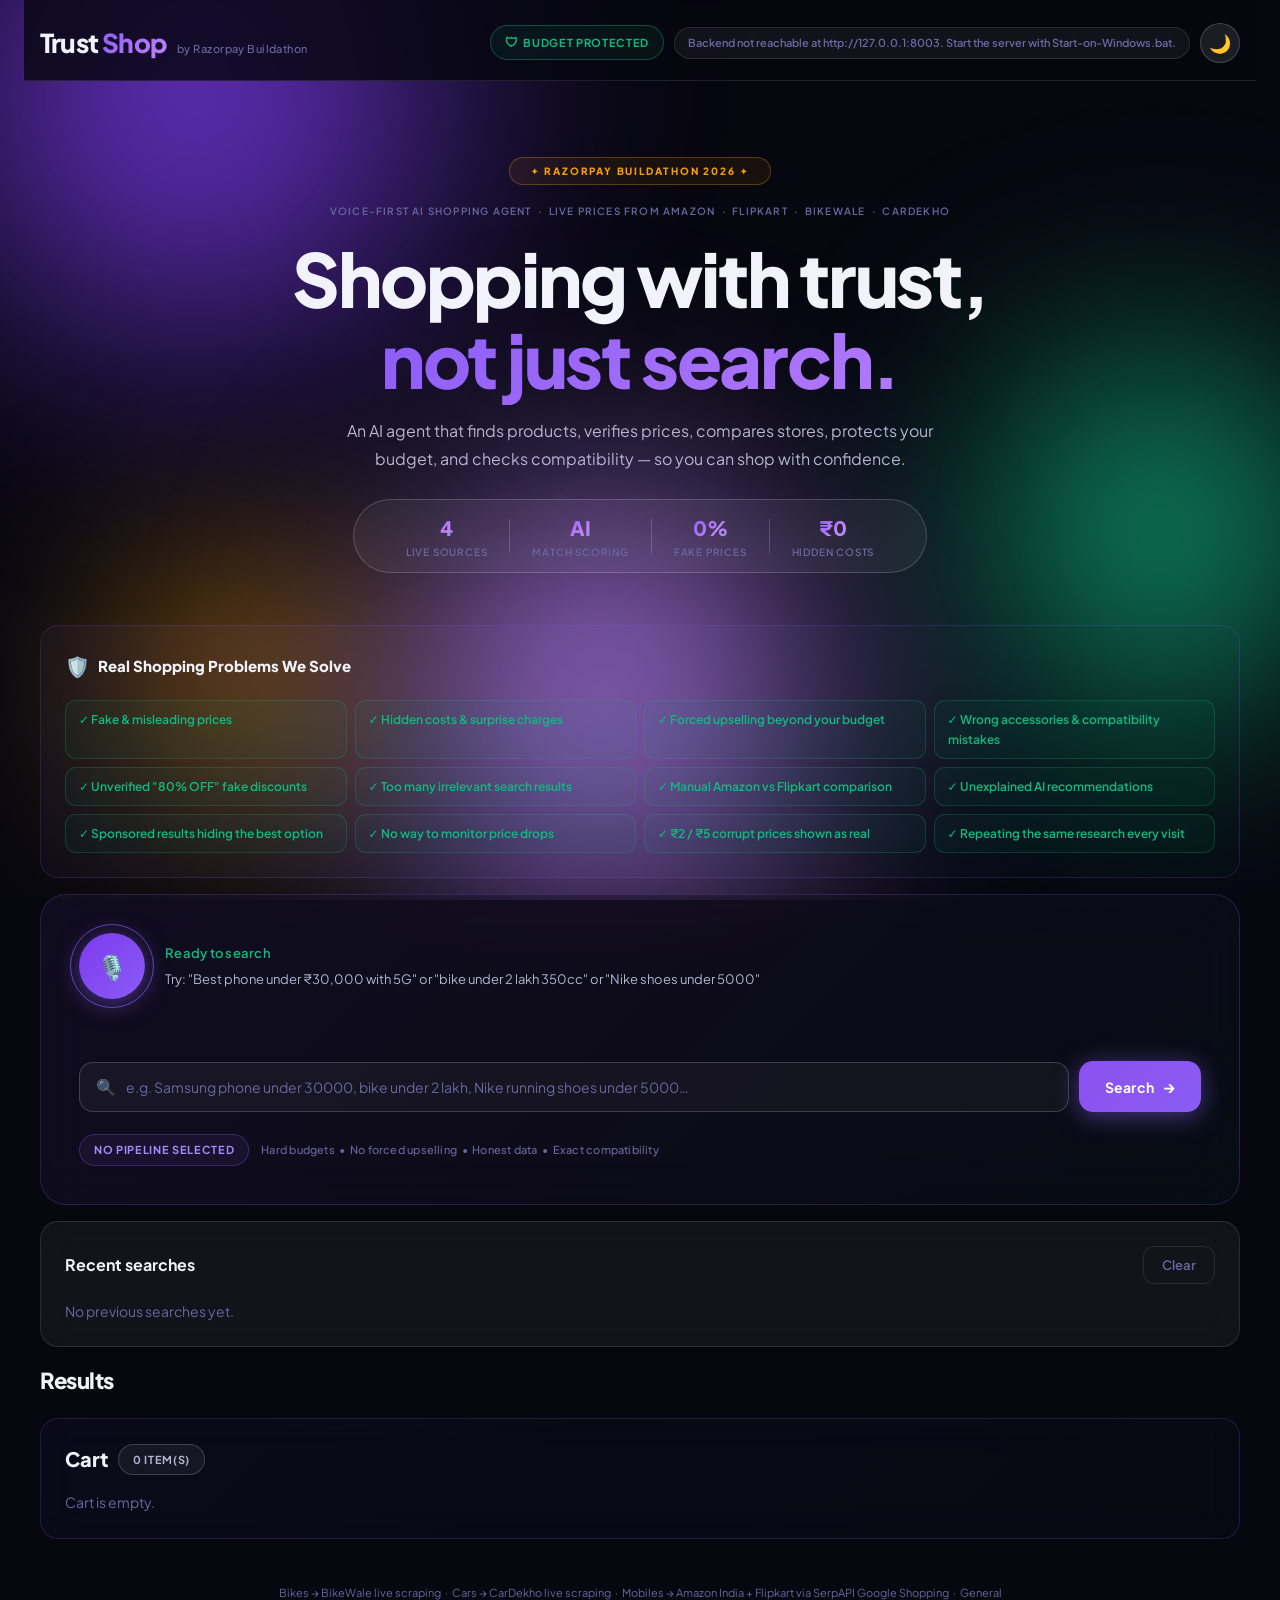
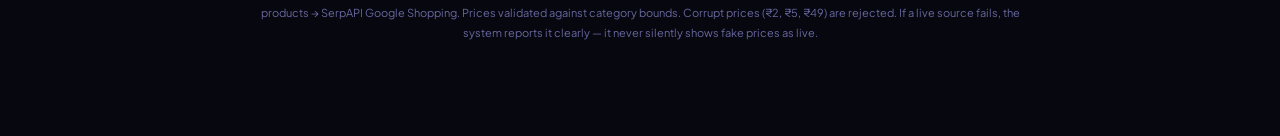
==== commit e3b43e81: "feat(ui): full frontend v4.0 — violet/emerald palette, always-show accessories, all pages redesigned" ====
--- a/index.html
+++ b/index.html
@@ -144,7 +144,7 @@
 
 </div><!-- /.app -->
 
-<script src="app.js?v=20260905-v8"></script>
+<script src="app.js?v=20260905-v9"></script>
 <script>
   // 3D mouse-tilt on product cards
   (function () {
--- a/styles.css
+++ b/styles.css
@@ -6,22 +6,22 @@
 /* ── CSS Variables — Dark Mode (default) ─────────────────────────────────────── */
 :root {
   /* Backgrounds — near-black warm neutrals */
-  --bg:          #080810;
-  --bg-2:        #0f0f1a;
-  --bg-card:     rgba(255,255,255,0.035);
-  --bg-card-h:   rgba(255,255,255,0.065);
-  --bg-glass:    rgba(8,8,16,0.80);
-  --panel:       rgba(255,255,255,0.038);
-  --panel2:      rgba(255,255,255,0.068);
+  --bg:          #070710;
+  --bg-2:        #0e0e1c;
+  --bg-card:     rgba(255,255,255,0.04);
+  --bg-card-h:   rgba(255,255,255,0.08);
+  --bg-glass:    rgba(7,7,16,0.82);
+  --panel:       rgba(255,255,255,0.05);
+  --panel2:      rgba(255,255,255,0.09);
 
   /* Text */
-  --text:        #f0f0f8;
-  --text-2:      #b0b0cc;
-  --muted:       #666688;
-
-  /* Borders */
-  --border:      rgba(255,255,255,0.06);
-  --border-s:    rgba(255,255,255,0.12);
+  --text:        #f2f2fa;
+  --text-2:      #b4b4d0;
+  --muted:       #6868a0;
+
+  /* Borders — more visible than before */
+  --border:      rgba(255,255,255,0.10);
+  --border-s:    rgba(255,255,255,0.18);
 
   /* Accents — violet primary, emerald secondary, amber gold (no blue) */
   --accent:      #8b5cf6;      /* violet */
@@ -58,18 +58,18 @@
 
 /* ── Light Mode ──────────────────────────────────────────────────────────────── */
 [data-theme="light"] {
-  --bg:        #f6f6fa;
-  --bg-2:      #ededf5;
-  --bg-card:   rgba(255,255,255,0.90);
+  --bg:        #f4f4f9;
+  --bg-2:      #eaeaf2;
+  --bg-card:   rgba(255,255,255,0.94);
   --bg-card-h: rgba(255,255,255,1);
-  --bg-glass:  rgba(246,246,250,0.88);
-  --panel:     rgba(255,255,255,0.78);
-  --panel2:    rgba(255,255,255,0.95);
-  --text:      #18182a;
-  --text-2:    #36365c;
-  --muted:     #6060a0;
-  --border:    rgba(0,0,50,0.07);
-  --border-s:  rgba(0,0,50,0.14);
+  --bg-glass:  rgba(244,244,249,0.90);
+  --panel:     rgba(255,255,255,0.82);
+  --panel2:    rgba(255,255,255,0.96);
+  --text:      #16162a;
+  --text-2:    #32325a;
+  --muted:     #5858a0;
+  --border:    rgba(0,0,60,0.10);
+  --border-s:  rgba(0,0,60,0.18);
   --shadow-card: 0 4px 20px rgba(0,0,50,0.07);
   --shadow-btn:  0 4px 20px rgba(139,92,246,0.35);
   --shadow-glow: 0 0 30px rgba(139,92,246,0.10);
